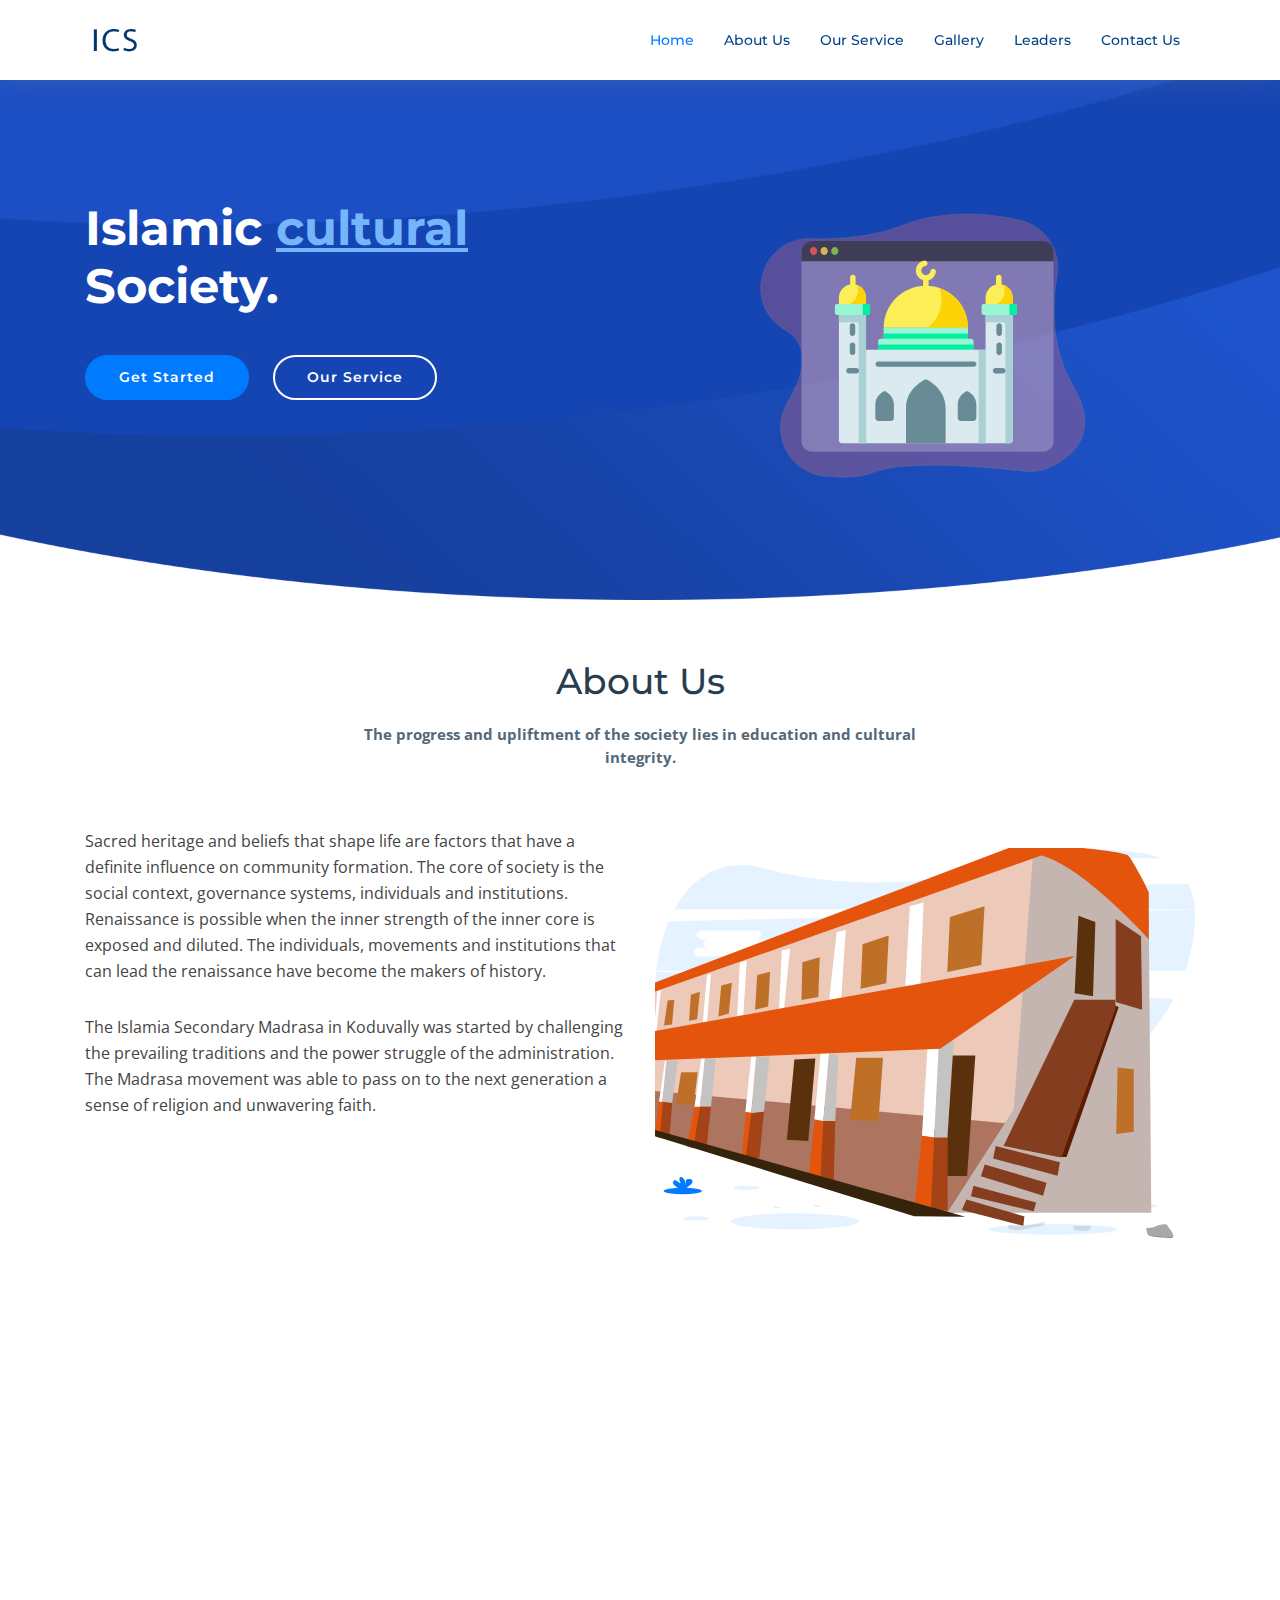
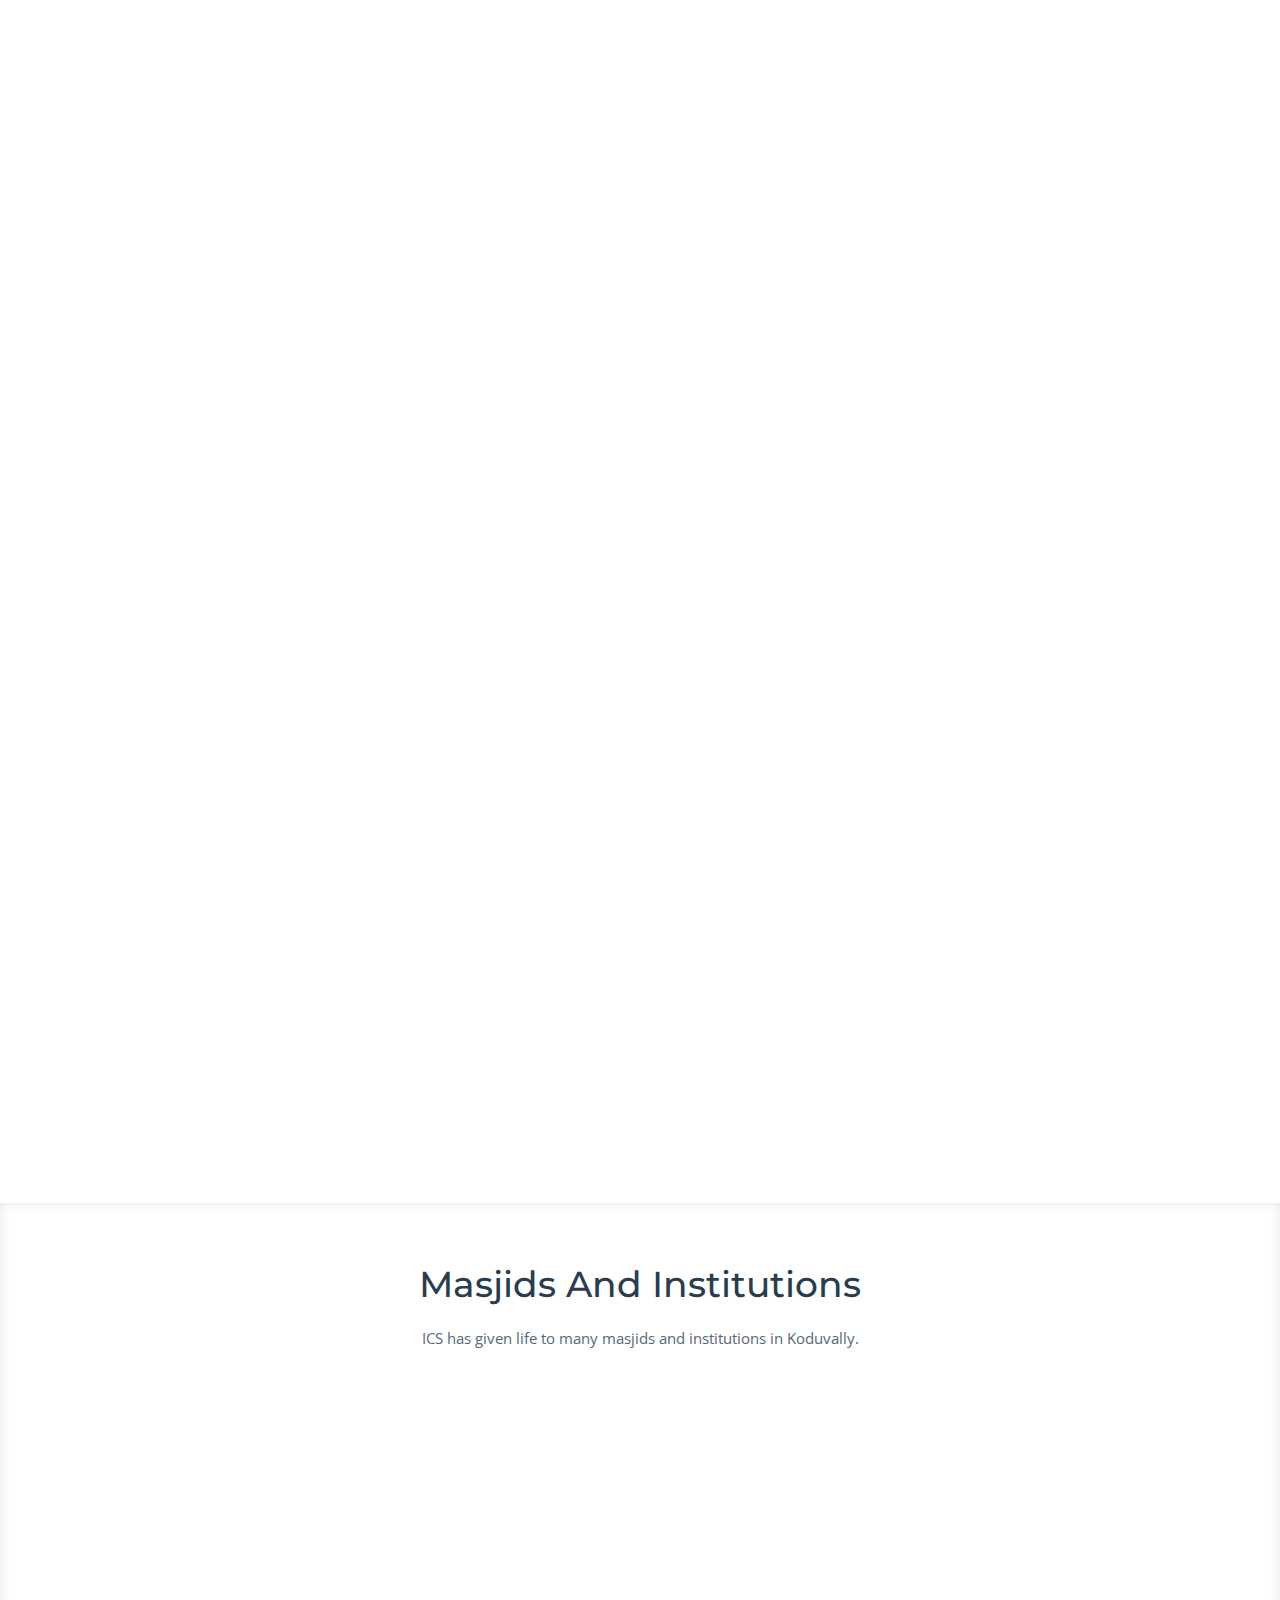
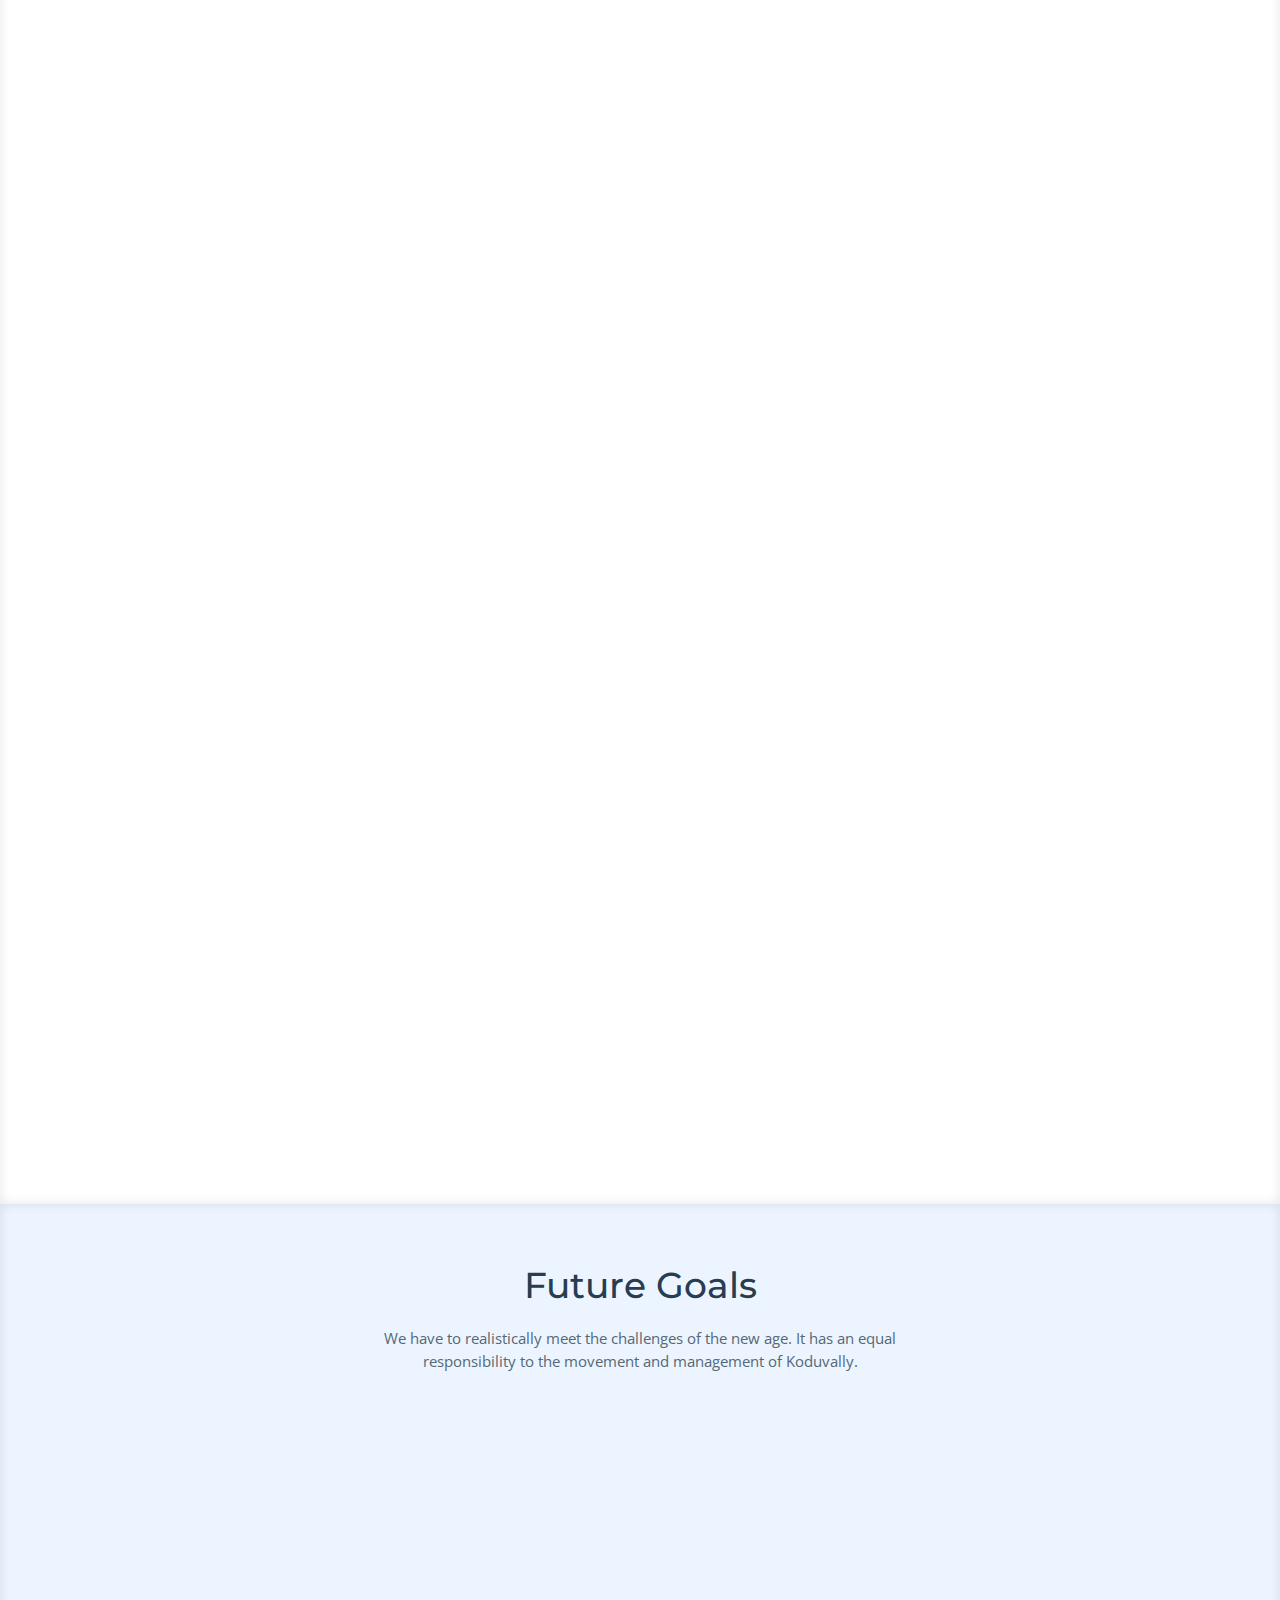
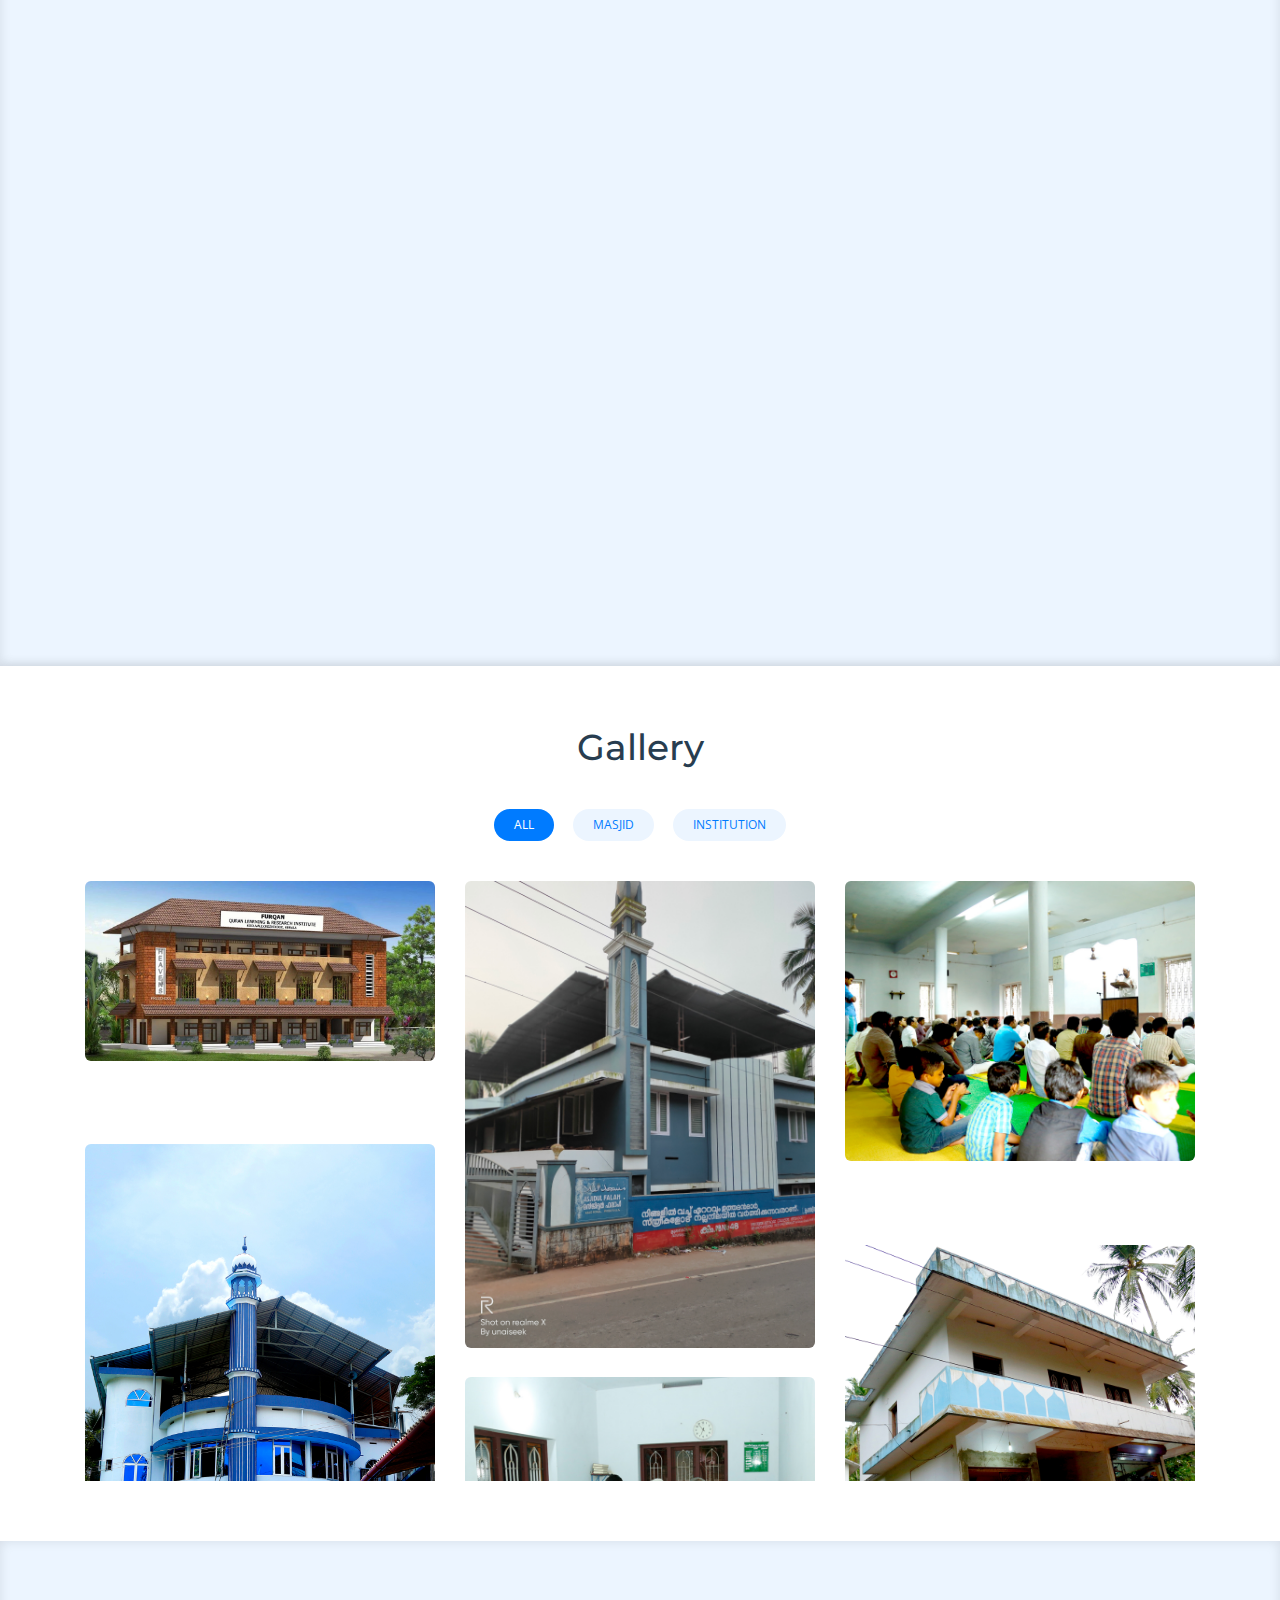
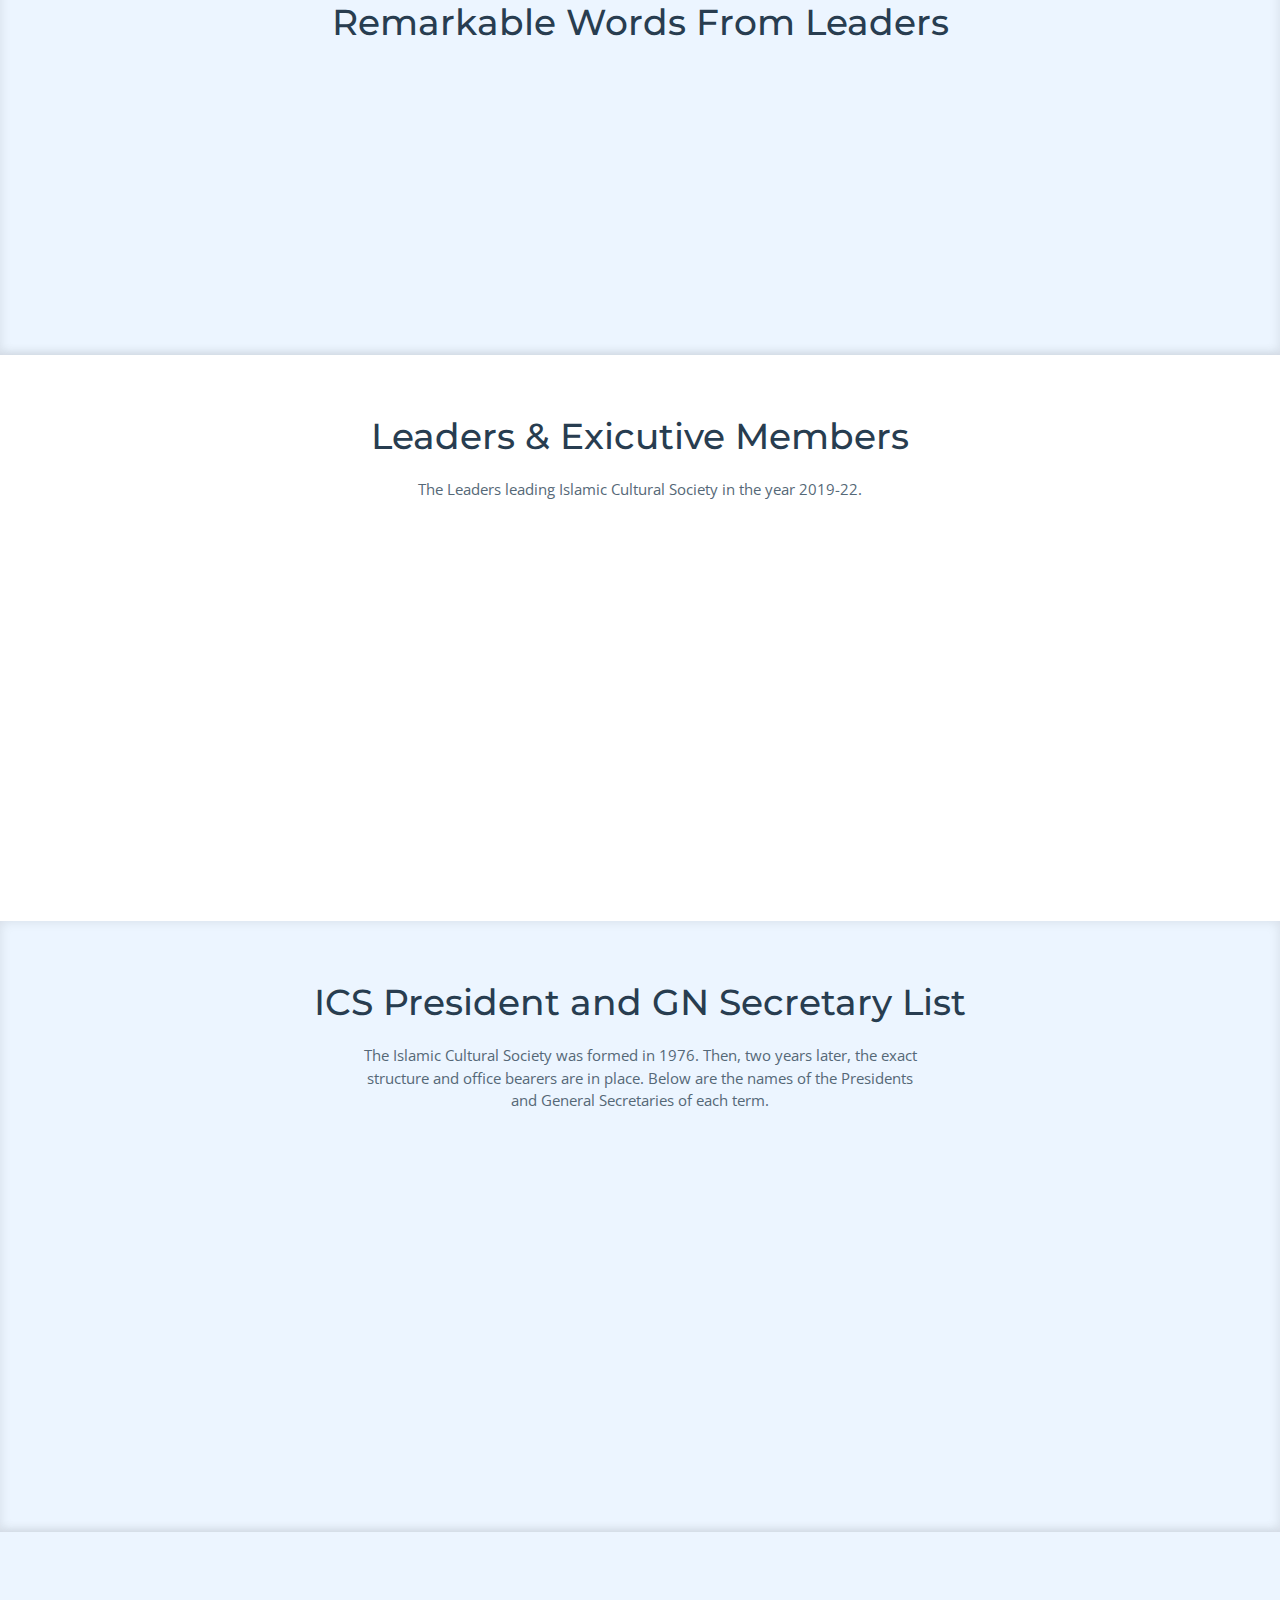
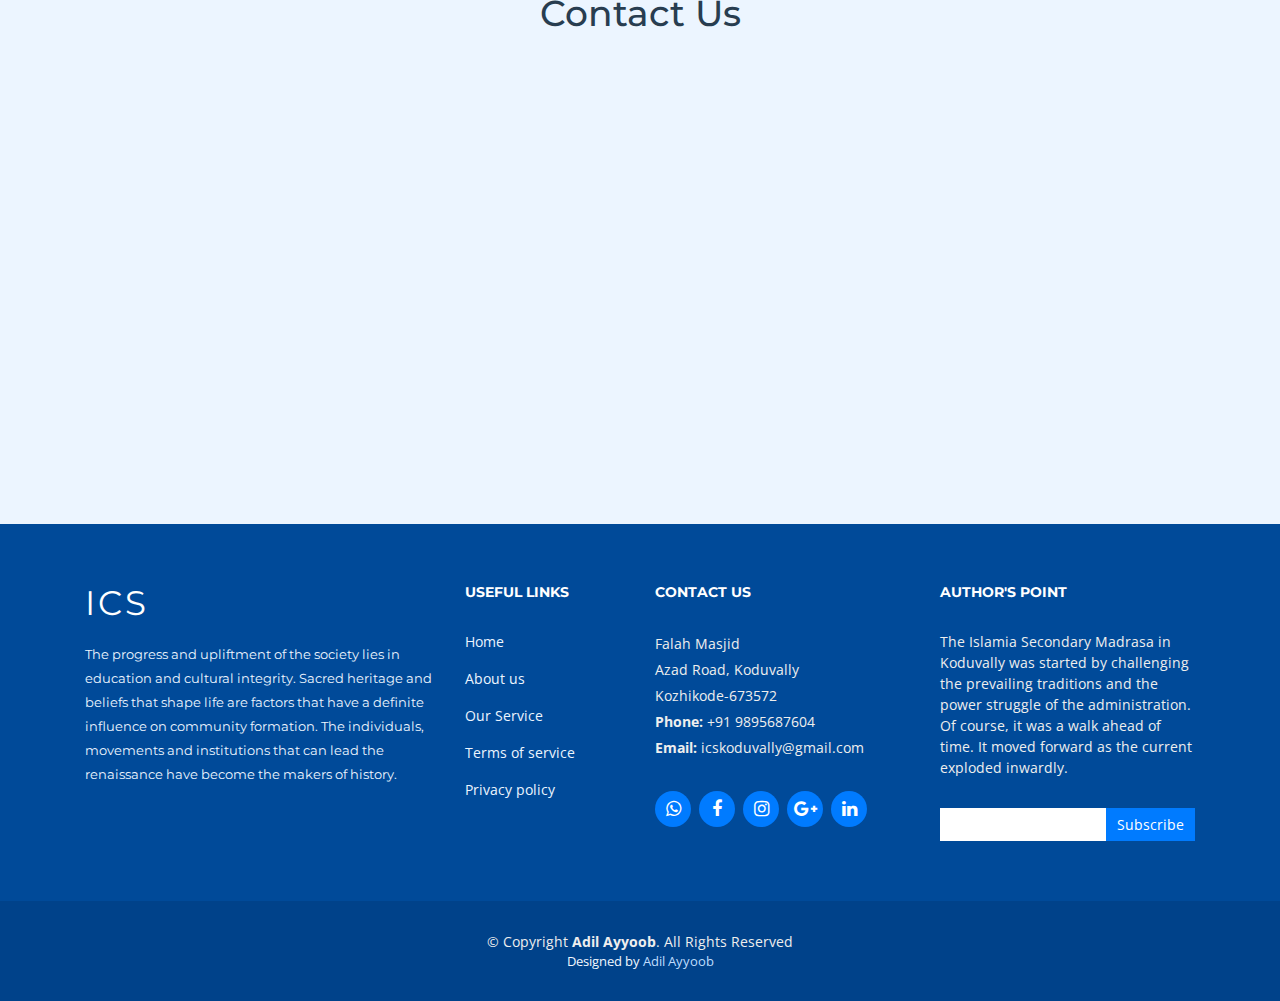
==== index.html @ f0183ce9 "new" ====
<!DOCTYPE html>
<html lang="en">
<head>
  <meta charset="utf-8">
  <title>ICS</title>
  <meta content="width=device-width, initial-scale=1.0" name="viewport">
  <meta content="" name="keywords">
  <meta content="" name="description">

  <!-- Favicons -->
  <link href="img/favicon-2.png" rel="icon">
  <link href="img/apple-touch-icon.png" rel="apple-touch-icon">

  <!-- Google Fonts -->
  <link href="https://fonts.googleapis.com/css?family=Open+Sans:300,300i,400,400i,700,700i|Montserrat:300,400,500,700" rel="stylesheet">

  <!-- Bootstrap CSS File -->
  <link href="lib/bootstrap/css/bootstrap.min.css" rel="stylesheet">

  <!-- Libraries CSS Files -->
  <link href="lib/font-awesome/css/font-awesome.min.css" rel="stylesheet">
  <link href="lib/animate/animate.min.css" rel="stylesheet">
  <link href="lib/ionicons/css/ionicons.min.css" rel="stylesheet">
  <link href="lib/owlcarousel/assets/owl.carousel.min.css" rel="stylesheet">
  <link href="lib/lightbox/css/lightbox.min.css" rel="stylesheet">

  <!-- Main Stylesheet File -->
  <link href="css/style.css" rel="stylesheet">

  <!-- =======================================================
    Theme Name: NewBiz
    Theme URL: https://bootstrapmade.com/newbiz-bootstrap-business-template/
    Author: BootstrapMade.com
    License: https://bootstrapmade.com/license/
  ======================================================= -->
</head>

<body>

  <!--==========================
  Header
  ============================-->
  <header id="header" class="fixed-top">
    <div class="container">

      <div class="logo float-left">
        <!-- Uncomment below if you prefer to use an image logo -->
        <!-- <h1 class="text-light"><a href="#header"><span>NewBiz</span></a></h1> -->
        <a href="#intro" class="scrollto"><img src="img/logo-2.png" alt="" class="img-fluid"></a>
      </div>

      <nav class="main-nav float-right d-none d-lg-block">
        <ul>
          <li class="active"><a href="#intro">Home</a></li>
          <li><a href="#about">About Us</a></li>
          <li><a href="#why-us">Our Service</a></li>
          <li><a href="#portfolio">Gallery</a></li>
          <li><a href="#team">Leaders</a></li>
          <!--
          <li class="drop-down"><a href="">Drop Down</a>
            <ul>
              <li><a href="#">Drop Down 1</a></li>
              <li class="drop-down"><a href="#">Drop Down 2</a>
                <ul>
                  <li><a href="#">Deep Drop Down 1</a></li>
                  <li><a href="#">Deep Drop Down 2</a></li>
                  <li><a href="#">Deep Drop Down 3</a></li>
                  <li><a href="#">Deep Drop Down 4</a></li>
                  <li><a href="#">Deep Drop Down 5</a></li>
                </ul>
              </li>
              <li><a href="#">Drop Down 3</a></li>
              <li><a href="#">Drop Down 4</a></li>
              <li><a href="#">Drop Down 5</a></li>
            </ul>
          </li>
      -->
          <li><a href="#contact">Contact Us</a></li>
        </ul>
      </nav><!-- .main-nav -->
      
    </div>
  </header><!-- #header -->

  <!--==========================
    Intro Section
  ============================-->
  <section id="intro" class="clearfix">
    <div class="container">
   
      <div id="Intro-2" class="intro-img"></div>  
      
      <div class="intro-info">
        <h2>Islamic <span>cultural</span><br>Society.</h2>
        <div>
          <a href="#about" class="btn-get-started scrollto" id="btn-test">Get Started</a>
          <a href="#why-us" class="btn-services scrollto">Our Service</a>
        </div>
      </div>

    </div>
  </section><!-- #intro -->

  <main id="main">

    <!--==========================
      About Us Section
    ============================-->
    <section id="about">
      <div class="container">

        <header class="section-header">
          <h3>About Us</h3>
          <p><strong>The progress and upliftment of the society lies in education and cultural 
          integrity.</strong></p>
        </header>

        <div class="row about-container">

          <div class="col-lg-6 content order-lg-1 order-2">
            <p>
              Sacred heritage and beliefs that shape life are factors 
              that have a definite influence on community formation.  The core of society
              is the social context, governance systems, individuals and institutions. 
              Renaissance is possible when the inner strength of the inner core is exposed
              and diluted.  The individuals, movements and institutions that can lead the
              renaissance have become the makers of history.
            </p>
            <p>
              The Islamia Secondary Madrasa in Koduvally was started by challenging the 
              prevailing traditions and the power struggle of the administration. The
              Madrasa movement was able to pass on to the next generation a sense of religion 
              and unwavering faith.
            </p>
            <!--
            <div class="icon-box wow fadeInUp">
              <div class="icon"><i class="fa fa-shopping-bag"></i></div>
              <h4 class="title"><a href="">Eiusmod Tempor</a></h4>
              <p class="description">Et harum quidem rerum facilis est et expedita distinctio. Nam libero tempore, cum soluta nobis est eligendi</p>
            </div>

            <div class="icon-box wow fadeInUp" data-wow-delay="0.2s">
              <div class="icon"><i class="fa fa-photo"></i></div>
              <h4 class="title"><a href="">Magni Dolores</a></h4>
              <p class="description">Excepteur sint occaecat cupidatat non proident, sunt in culpa qui officia deserunt mollit anim id est laborum</p>
            </div>

            <div class="icon-box wow fadeInUp" data-wow-delay="0.4s">
              <div class="icon"><i class="fa fa-bar-chart"></i></div>
              <h4 class="title"><a href="">Dolor Sitema</a></h4>
              <p class="description">Minim veniam, quis nostrud exercitation ullamco laboris nisi ut aliquip ex ea commodo consequat tarad limino ata</p>
            </div>
            -->
          </div>

          <div class="col-lg-6 background order-lg-2 order-1 wow fadeInUp">
            <img src="img/secondary-madrassa.svg" class="img-fluid" alt="">
          </div>
        </div>

        <div class="row about-extra">
          <div class="col-lg-6 wow fadeInUp">
            <img src="img/history.svg" class="img-fluid" alt="">
          </div>
          <div class="col-lg-6 wow fadeInUp pt-5 pt-lg-0">
            <h4><strong>History</strong></h4>
            <p>
              We were able to start vocational educational institutions by not only confining education to dry letters but also seeing it as a source of spiritual and material success.  Hundreds of young people who graduated from the typewriting and tailoring institutes we founded are now working in various fields of life.
            </p>
            <p>
              In June 1975, the state of emergency struck like a thunderbolt on the Indian people.  The Islamic movement in Koduvally has also had to bear the brunt of this.  "Like the curse of Urvashi, this opportunity came to us later.As a result, the <strong>Islamic Cultural Society (ICS)</strong> was born in 1976.  Subsequently, the ICS retained the management and ownership of all Islamic Institutions in Koduvally.
            </p>
          </div>
        </div>

        <div class="row about-extra">
          <div class="col-lg-6 wow fadeInUp order-1 order-lg-2">
            <img src="img/ideal.svg" class="img-fluid" alt="">
          </div>

          <div class="col-lg-6 wow fadeInUp pt-4 pt-lg-0 order-2 order-lg-1">
            <p>In the 1980s, Juma'a Masjid <strong>'Masjid al-Falah'</strong>, the eternal dream, was born.In the 1990s, there were active discussions and efforts to strengthen the institution and launch new ventures, which led to the birth of the <strong>Ideal English School</strong>, founded in 1992.  Ideal was the first English educational institution in the area.  During this period, which can be described as the golden age of ICS, the Preparatory School for girls who failed the SSLC examination, the Arabic College for the Afflul Ulama Degree Course and the free hostel facility for boys were successfully started.  It is at this stage that the Ideal School has been set up with vehicle facilities.  The construction of the <strong>Madinah Mosque</strong> stands tall in the heart of the Golden City.  These are just some of the goal setting shareware that you can use.</p>
            
          </div>
          
        </div>

      </div>
    </section><!-- #about -->

    <!--==========================
      Our Service
    ============================-->
    
    <section id="why-us" class="wow fadeIn">
      <div class="container">
        <header class="section-header">
          <h3>Our Service</h3>
          <p>Services under ICS such as marriage registration and mahal registration.</p>
        </header>

        <div class="row row-eq-height justify-content-center">

          <div class="col-lg-4 mb-4">
            <div class="card wow bounceInUp">
                <i class="fa fa-handshake-o"></i>
              <div class="card-body">
                <h5 class="card-title">Marriage Registration</h5>
                <p class="card-text">To register marriages under ICS.</p>
                <a href="https://rb.gy/0ylwl2" target="blank" class="readmore">Click To Register </a>
              </div>
            </div>
          </div>

          <div class="col-lg-4 mb-4">
            <div class="card wow bounceInUp">
                <i class="fa fa-id-card"></i>
              <div class="card-body">
                <h5 class="card-title">Mahal Registration</h5>
                <p class="card-text">To register with Mahal under ICS.</p>
                <a href="#" target="blank" class="readmore">Click To Register </a>
              </div>
            </div>
          </div>

           <div class="col-lg-4 mb-4">
            <div class="card wow bounceInUp">
                <i class="fa fa-link"></i>
              <div class="card-body">
                <h5 class="card-title">Admission Links</h5>
                <p class="card-text">Admission links to Ideal English School and heavens Pre school.</p>
                 <a href="#" class="readmore" data-toggle='modal' data-target='#myModal'>Click To Register </a>
              </div>
            </div>
          </div>

          <!-- Vertically centered modal -->
        <div class="modal" tabindex="-1" id="myModal">
         <div class="modal-dialog">
           <div class="modal-content">
             <div class="modal-header">
              <h5 class="modal-title">Admission Links</h5>
             </div>
           <div class="modal-body">
             <a href="#" target="blank">Ideal English School Admission  ->Click</a><br>
             <a href="#" target="blank">Heavens preschool Admission  ->Click</a><br>
           </div>
           <div class="modal-footer">
             <button type="button" class="btn btn-primary" data-dismiss="modal" id="modal-close">Close</button>
           </div>
           </div>
         </div>
        </div>


        </div>
        <!--
        <div class="row counters">

          <div class="col-lg-3 col-6 text-center">
            <span data-toggle="counter-up">274</span>
            <p>Clients</p>
          </div>

          <div class="col-lg-3 col-6 text-center">
            <span data-toggle="counter-up">421</span>
            <p>Projects</p>
          </div>

          <div class="col-lg-3 col-6 text-center">
            <span data-toggle="counter-up">1,364</span>
            <p>Hours Of Support</p>
          </div>

          <div class="col-lg-3 col-6 text-center">
            <span data-toggle="counter-up">18</span>
            <p>Hard Workers</p>
          </div>
  
        </div>
        -->
      </div>
    </section>


    <!--==========================
      Masjids and Institutions Section
    ============================-->
    <section id="services">
      <div class="container">

        <header class="section-header">
          <h3>Masjids And Institutions</h3>
          <p>ICS has given life to many masjids and institutions in Koduvally.</p>
        </header>

        <div class="row">

          <div class="col-md-6 col-lg-5 offset-lg-1 wow bounceInUp" data-wow-duration="1.4s">
            <div class="box">
              <div class="icon"><i class="ion-ios-moon-outline" style="color: #ff689b;"></i></div>
              <h4 class="title">Masjidul Falah</h4>
              <p class="description">In the 1980s, Juma'a Masjid 'Masjid al-Falah', the eternal dream, was born.It is located at Azad road Koduvally. It is a symbol of Islamic cultural society and the centre of Islamic education, social welfare and wellbeing.</p>
            </div>
          </div>
          <div class="col-md-6 col-lg-5 wow bounceInUp" data-wow-duration="1.4s">
            <div class="box">
              <div class="icon"><i class="ion-ios-moon-outline" style="color: #e9bf06;"></i></div>
              <h4 class="title">Masjidul Thaqwa</h4>
              <p class="description">'Masjidul Thaqwa', which means devotion, is located at Vayapuram, Parambatkavu. Situated at the centre of Parambatkavu, It is easy for shopkeepers and believers to worship. It represents the remains of ICS in Parambatkavu.</p>
            </div>
          </div>

          <div class="col-md-6 col-lg-5 offset-lg-1 wow bounceInUp" data-wow-delay="0.1s" data-wow-duration="1.4s">
            <div class="box">
              <div class="icon"><i class="ion-ios-moon-outline" style="color: #3fcdc7;"></i></div>
              <h4 class="title">Masjidul Furqan</h4>
              <p class="description">'Masjidul Furqan'  is located at Thavalakuyi, Koduvally. It stands as the centre of Islamic social wellbeing among the believers of Thavalakuyi.It is also another gem of ICS.</p>
            </div>
          </div>
          <div class="col-md-6 col-lg-5 wow bounceInUp" data-wow-delay="0.1s" data-wow-duration="1.4s">
            <div class="box">
              <div class="icon"><i class="ion-ios-moon-outline" style="color:#41cf2e;"></i></div>
              <h4 class="title">Madeena Masjid</h4>
              <p class="description">Madeena Masjid, situated at the heart of Koduvally stands as a milestone for ICS. Located at the central market place of Koduvally, merchants and travellers are frequent visitors. It stands as a symbol of Islamic culture among the believers in Koduvally.</p>
            </div>
          </div>

          <div class="col-md-6 col-lg-5 offset-lg-1 wow bounceInUp" data-wow-delay="0.1s" data-wow-duration="1.4s">
            <div class="box">
              <div class="icon"><i class="ion-ios-compose-outline" style="color: #3fcdc7;"></i></div>
              <h4 class="title">Ideal English School</h4>
              <p class="description">Ideal English School Koduvally is managed by the ICS. It is located in Koduvally block of Kozhikode district of Kerala. The school consists of Grades from 1 to 6. The school is Co-educational and it have an attached pre-primary section.</p>
            </div>
          </div>
          <div class="col-md-6 col-lg-5 wow bounceInUp" data-wow-delay="0.1s" data-wow-duration="1.4s">
            <div class="box">
              <div class="icon"><i class="ion-ios-compose-outline" style="color:#41cf2e;"></i></div>
              <h4 class="title">Furqan</h4>
              <p class="description">Furqan consists of Quran learning, research and also heavens pre-primary education for children. It is currently under construction. When it is finished, it will provide a platform for social meetup and welfare among the believers in  Koduvally.</p>
            </div>
          </div>
            <div class="col-md-6 col-lg-5 offset-lg-1 wow bounceInUp" data-wow-delay="0.1s" data-wow-duration="1.4s">
            <div class="box">
              <div class="icon"><i class="ion-ios-compose-outline" style="color:#fc00c5;"></i></div>
              <h4 class="title">Islamic Secondary Madrasa</h4>
              <p class="description">Islamic Secondary Madrasa is an initiated by ICS with the objective of nurturing a generation committed to Islamic culture and values ​​and capable of representing Islam in society. 
              <a href="" class="readmore" data-toggle='modal' data-target='#ISMModal'>Read More</a></p>

            </div>
          </div>
            <div class="col-md-6 col-lg-5 wow bounceInUp" data-wow-delay="0.1s" data-wow-duration="1.4s">
            <div class="box">
              <div class="icon"><i class="ion-ios-compose-outline" style="color:#fcfc00;"></i></div>
              <h4 class="title">Heavens Pre School</h4>
              <p class="description">Heaven’s Quranic Preschool is an initiative of ICS intended to train childrens all round the world, for development of their intellectual ability. Along with the premium level of education provided for LKG,UKG syllabus and children are trained on quranic skills also. <a href="" class="readmore" data-toggle='modal' data-target='#HModal'>Read More</a></p>
            </div>
          </div>

             <div class="col-md-12 col-lg-10 offset-lg-1 wow bounceInUp" data-wow-delay="0.2s" data-wow-duration="1.4s">
            <div class="box">
              <div class="icon"><i class="ion-ios-world-outline" style="color: #d6ff22;"></i></div>
              <h4 class="title">Resources Under ICS</h4>
              <p class="description">ICS has many buildings and land for meeting the expenditure of different services it provides. ICS Complex, Town Building, ICS Quarters and ICS Building located across Koduvally, are the major source of income. These buildings contain shops, warehouse,apartments etc, which are rented to people on monthly basis. ICS also holds a large estate known as "ICS Estate" located at Chundapuram, Koduvally.</p>
            </div>
          </div>

          <!-- Vertically centered modal -->
     <div class="modal" tabindex="-1" id="ISMModal">
         <div class="modal-dialog modal-dialog-scrollable">
           <div class="modal-content">
             <div class="modal-header">
              <h5 class="modal-title M-title"><b>Islamic Secondary Madrasa</b></h5>
             </div>
           <div class="modal-body">
            <p class="M-describe">Islamic Secondary Madrasa is an initiated by ICS with the objective of nurturing a generation committed to Islamic culture and values ​​and capable of representing Islam in society. Madrassas should have a significant impact on the cultural, social and religious development of the Muslim community in an area through systematic religious study and careful planning.
            </p>
            <p class="M-t"><b>TEACHERS</b><br> 
                             Rukya<br> 
                             Aboobacker<br> 
                             Thanseel<br> 
                             Zubair PT<br> 
                             Sada VT<br> 
                             Shaharbanu<br> 
                             Ashraf<br> 
                             Dil Jawad<br> 
                             Rushda</p>
    
           </div>
           <div class="modal-footer">
             <button type="button" class="btn btn-primary" data-dismiss="modal" id="modal-close">Close</button>
           </div>
           </div>
         </div>
        </div>

        <!-- Vertically centered modal -->
        <div class="modal" tabindex="-1" id="HModal">
         <div class="modal-dialog modal-dialog-scrollable">
           <div class="modal-content">
             <div class="modal-header">
              <h5 class="modal-title M-title"><b>Heavens Pre School</b></h5>
             </div>
           <div class="modal-body">
            <img src="img/portfolio/heavens.png" class="img-fluid">
            <p class="M-describe">Heaven’s Quranic Preschool is an initiative of ICS intended to train childrens all round the world, for development of their intellectual ability. Along with the premium level of education provided for LKG,UKG syllabus and children are trained on quranic skills also. Within 3 years students acquire the ability to recite Holy Quran fluently and memorize 30 Juz of Holy Quran. The syllabus includes 3 languages-English, Malayalam, and Arabic and age appropriate content in EVS and Mathematics. Facilities include child friendly classrooms, which accommodate a maximum of 24 students with 2 mentors and one aunt to take care of them. Working hours are 9 am to 2 pm from Monday till Friday. Admission is given for children aged 3 and above.
            </p>
            <p class="M-t">Heavens Principal : Shaharbanu C<br>
               Mentor : Shahina Sada</p>
             <a href="#" target="blank">Heavens preschool Admission  ->Click</a>
           </div>
           <div class="modal-footer">
             <button type="button" class="btn btn-primary" data-dismiss="modal" id="modal-close">Close</button>
           </div>
           </div>
         </div>
        </div>
        
        
        

        </div>

      </div>
    </section>

    <!--==========================
      Future Goal Section
    ============================-->
    <section id="services" class="section-bg">
      <div class="container">

        <header class="section-header">
          <h3>Future Goals</h3>
          <p>We have to realistically meet the challenges of the new age.  It has an equal responsibility to the movement and management of Koduvally.</p>
        </header>

        <div class="row">

          <div class="col-md-6 col-lg-5 offset-lg-1 wow bounceInUp" data-wow-duration="1.4s">
            <div class="box">
              <div class="icon"><i class="ion-ios-compose-outline" style="color: #ff689b;"></i></div>
              <h4 class="title">Sunday Madrassa</h4>
              <p class="description">First, even the very existence of madrassa education depends on English education.  The Madrasa and the English Medium School are complementary.If the madrassa movement is to be strengthened, Sunday madrassa system must be set up.</p>
            </div>
          </div>
          <div class="col-md-6 col-lg-5 wow bounceInUp" data-wow-duration="1.4s">
            <div class="box">
              <div class="icon"><i class="ion-ios-people-outline" style="color: #e9bf06;"></i></div>
              <h4 class="title">Mahal System</h4>
              <p class="description">Mahal is a system that connects two individuals and the community.  Its scientific restructuring is inevitable. Bring the four Masjids under the ICS into a strong mahal system, arrange for the collection of Zakat, its distribution, interest free financial assistance, micro finance, premarital counseling, charity center, palliative care, free dialysis center and free health clinic.</p>
            </div>
          </div>

          <div class="col-md-6 col-lg-5 offset-lg-1 wow bounceInUp" data-wow-delay="0.1s" data-wow-duration="1.4s">
            <div class="box">
              <div class="icon"><i class="ion-laptop" style="color: #3fcdc7;"></i></div>
              <h4 class="title">IT Learning Center</h4>
              <p class="description">Third, we are at the zenith of information technology, which has made great strides in the field of vocational education in Koduvally. An IT learning center should be set up to attract the new generation.</p>
            </div>
          </div>
          <div class="col-md-6 col-lg-5 wow bounceInUp" data-wow-delay="0.1s" data-wow-duration="1.4s">
            <div class="box">
              <div class="icon"><i class="ion-ios-briefcase-outline" style="color:#41cf2e;"></i></div>
              <h4 class="title">Commerce Courses</h4>
              <p class="description">Four, Commerce courses like BCom, M.Com, BBA, MBA are the dream subject of young men and women today. Thought, discussion and preparation should be started to start such courses.</p>
            </div>
          </div>

          <div class="col-md-12 col-lg-10 offset-lg-1 wow bounceInUp" data-wow-delay="0.2s" data-wow-duration="1.4s">
            <div class="box">
              <div class="icon"><i class="ion-ios-world-outline" style="color: #d6ff22;"></i></div>
              <h4 class="title">Idealization of Generations</h4>
              <p class="description">Five, Our goal should be the idealization of generations. For that, we need to cultivate people who have acquired in spiritual and material knowledge. For this we have to find talented people who have passed Class X and +2 and provide them with high discipline and modern accommodation.</p>
            </div>
          </div>
          <!--
          <div class="col-md-6 col-lg-5 wow bounceInUp" data-wow-delay="0.2s" data-wow-duration="1.4s">
            <div class="box">
              <div class="icon"><i class="ion-ios-clock-outline" style="color: #4680ff;"></i></div>
              <h4 class="title"><a href="">Eiusmod Tempor</a></h4>
              <p class="description">Five, </p>
            </div>
          </div>
          -->
        </div>

      </div>
    </section><!-- #services -->

    
    
    <!--==========================
      Portfolio Section
    ============================-->
    <section id="portfolio" class="clearfix">
      <div class="container">

        <header class="section-header">
          <h3 class="section-title">Gallery</h3>
        </header>

        <div class="row">
          <div class="col-lg-12">
            <ul id="portfolio-flters">
              <li data-filter="*" class="filter-active">All</li>
              <li data-filter=".filter-masjid">Masjid</li>
              <li data-filter=".filter-institution">Institution</li>
              
            </ul>
          </div>
        </div>

        <div class="row portfolio-container portfolio-fixed">
         
          <div class="col-lg-4 col-md-6 portfolio-item filter-institution">
            <div class="portfolio-wrap">
              <img src="img/portfolio/Furqan.jpg" class="img-fluid" alt="">
              <div class="portfolio-info">
                <h4><a href="#services">FURQAN</a></h4>
                <p>Quran Learning & Research Institute<br>Located at Azad road,Koduvally</p>
                <div>
                  <a href="img/portfolio/Furqan.jpg" data-lightbox="portfolio" data-title="institution 1" class="link-preview" title="Preview"><i class="ion ion-eye"></i></a>
                  <a href="#services" class="link-details" title="More Details"><i class="ion ion-android-open"></i></a>
                </div>
              </div>
            </div>
          </div>
       
          <div class="col-lg-4 col-md-6 portfolio-item filter-masjid" data-wow-delay="0.2s">
            <div class="portfolio-wrap">
              <img src="img/portfolio/Masjidul_Falah.jpg" class="img-fluid" alt="">
              <div class="portfolio-info">
                <h4><a href="#services">MASJIDUL FALAH</a></h4>
                <p>Located at Azad road,Koduvally</p>
                <div>
                  <a href="img/portfolio/Masjidul_Falah.jpg" class="link-preview" data-lightbox="portfolio" data-title="masjid 1" title="Preview"><i class="ion ion-eye"></i></a>
                  <a href="#services" class="link-details" title="More Details"><i class="ion ion-android-open"></i></a>
                </div>
              </div>
            </div>
          </div>

          <div class="col-lg-4 col-md-6 portfolio-item filter-masjid" data-wow-delay="0.2s">
            <div class="portfolio-wrap">
              <img src="img/portfolio/Masjidul_Falah_Interior.jpg" class="img-fluid" alt="">
              <div class="portfolio-info">
                <h4><a href="#services">MASJIDUL FALAH</a></h4>
                <p>Located at Azad road,Koduvally</p>
                <div>
                  <a href="img/portfolio/Masjidul_Falah_Interior.jpg" class="link-preview" data-lightbox="portfolio" data-title="masjid 1" title="Preview"><i class="ion ion-eye"></i></a>
                  <a href="#services" class="link-details" title="More Details"><i class="ion ion-android-open"></i></a>
                </div>
              </div>
            </div>
          </div>

          <div class="col-lg-4 col-md-6 portfolio-item filter-institution">
            <div class="portfolio-wrap">
              <img src="img/portfolio/Ideal_English_School.jpg" class="img-fluid" alt="">
              <div class="portfolio-info">
                <h4><a href="#services">IDEAL ENGLISH SCHOOL</a></h4>
                <p>Ideal English School & Islamiya Secondary Madrasa<br>Located at Azad road,Koduvally</p>
                <div>
                  <a href="img/portfolio/Ideal_English_School.jpg" class="link-preview" data-lightbox="portfolio" data-title="masjid 2" title="Preview"><i class="ion ion-eye"></i></a>
                  <a href="#services" class="link-details" title="More Details"><i class="ion ion-android-open"></i></a>
                </div>
              </div>
            </div>
          </div>

          <div class="col-lg-4 col-md-6 portfolio-item filter-masjid" data-wow-delay="0.1s">
            <div class="portfolio-wrap">
              <img src="img/portfolio/Madeena_Masjid.jpg" class="img-fluid" alt="">
              <div class="portfolio-info">
                <h4><a href="#services">MADEENA MASJID</a></h4>
                <p>Located at Vayanad road,Koduvally</p>
                <div>
                  <a href="img/portfolio/Madeena_Masjid.jpg" class="link-preview" data-lightbox="portfolio" data-title="masjid 4" title="Preview"><i class="ion ion-eye"></i></a>
                  <a href="#services" class="link-details" title="More Details"><i class="ion ion-android-open"></i></a>
                </div>
              </div>
            </div>
          </div>

          <div class="col-lg-4 col-md-6 portfolio-item filter-masjid" data-wow-delay="0.1s">
            <div class="portfolio-wrap">
              <img src="img/portfolio/Madeena_Masjid_Interior.jpg" class="img-fluid" alt="">
              <div class="portfolio-info">
                <h4><a href="#services">MADEENA MASJID</a></h4>
                <p>Located at Vayanad road,Koduvally</p>
                <div>
                  <a href="img/portfolio/Madeena_Masjid_Interior.jpg" class="link-preview" data-lightbox="portfolio" data-title="masjid 4" title="Preview"><i class="ion ion-eye"></i></a>
                  <a href="#services" class="link-details" title="More Details"><i class="ion ion-android-open"></i></a>
                </div>
              </div>
            </div>
          </div>
      
          <div class="col-lg-4 col-md-6 portfolio-item filter-masjid" data-wow-delay="0.2s">
            <div class="portfolio-wrap">
              <img src="img/portfolio/Masjidul_Furqan.jpg" class="img-fluid" alt="">
              <div class="portfolio-info">
                <h4><a href="#services">MASJIDUL FURQAN</a></h4>
                <p>Located at Thavalakuzhy,Koduvally</p>
                <div>
                  <a href="img/portfolio/Masjidul_Furqan.jpg" class="link-preview" data-lightbox="portfolio" data-title="masjid 2" title="Preview"><i class="ion ion-eye"></i></a>
                  <a href="#services" class="link-details" title="More Details"><i class="ion ion-android-open"></i></a>
                </div>
              </div>
            </div>
          </div>

          <div class="col-lg-4 col-md-6 portfolio-item filter-masjid" data-wow-delay="0.2s">
            <div class="portfolio-wrap">
              <img src="img/portfolio/Masjidul_Furqan_Interior.jpg" class="img-fluid" alt="">
              <div class="portfolio-info">
                <h4><a href="#services">MASJIDUL FURQAN</a></h4>
                <p>Located at Thavalakuzhy,Koduvally</p>
                <div>
                  <a href="img/portfolio/Masjidul_Furqan_Interior.jpg" class="link-preview" data-lightbox="portfolio" data-title="masjid 2" title="Preview"><i class="ion ion-eye"></i></a>
                  <a href="#services" class="link-details" title="More Details"><i class="ion ion-android-open"></i></a>
                </div>
              </div>
            </div>
          </div>


          <div class="col-lg-4 col-md-6 portfolio-item filter-masjid">
            <div class="portfolio-wrap">
              <img src="img/portfolio/Masjidul_Thaqwa_Interior.jpg" class="img-fluid" alt="">
              <div class="portfolio-info">
                <h4><a href="#services">MASJIDUL THAQWA</a></h4>
                <p>Located at Vayapuram,Koduvally</p>
                <div>
                  <a href="img/portfolio/Masjidul_Thaqwa_Interior.jpg" class="link-preview" data-lightbox="portfolio" data-title="masjid 3" title="Preview"><i class="ion ion-eye"></i></a>
                  <a href="#services" class="link-details" title="More Details"><i class="ion ion-android-open"></i></a>
                </div>
              </div>
            </div>
          </div>

          <div class="col-lg-4 col-md-6 portfolio-item filter-masjid">
            <div class="portfolio-wrap">
              <img src="img/portfolio/Masjidul_Thaqwa.jpg" class="img-fluid" alt="">
              <div class="portfolio-info">
                <h4><a href="#services">MASJIDUL THAQWA</a></h4>
                <p>Located at Vayapuram,Koduvally</p>
                <div>
                  <a href="img/portfolio/Masjidul_Thaqwa.jpg" class="link-preview" data-lightbox="portfolio" data-title="masjid 3" title="Preview"><i class="ion ion-eye"></i></a>
                  <a href="#services" class="link-details" title="More Details"><i class="ion ion-android-open"></i></a>
                </div>
              </div>
            </div>
          </div>

        </div>

      </div>
    </section><!-- #portfolio -->

    <!--==========================
      Clients Section
    ============================-->
    <section id="testimonials" class="section-bg">
      <div class="container">

        <header class="section-header">
          <h3>Remarkable Words From Leaders </h3>
        </header>

        <div class="row justify-content-center">
          <div class="col-lg-8">

            <div class="owl-carousel testimonials-carousel wow fadeInUp">

              <div class="testimonial-item">
                <img src="img/leaders/RC_Moideen.jpg" class="testimonial-img" alt="">
                <h3>R.C Moideen</h3>
                <h4>EX-President ICS</h4>
                <p>
                 "Muslims at that time were not very aware of their mission.  They led a sedentary life.  There was a kind of feudal system in the country.  Truth, virtue, history, etc. had no place at all.  The only masjids was the Katil Masjid and the market Masjid."
                </p>
              </div>
    
              <div class="testimonial-item">
                <img src="img/leaders/VP_Basheer.jpg" class="testimonial-img" alt="">
                <h3>V.P Basheer</h3>
                <h4>EX-President ICS</h4>
                <p>
                  "RC Moideen Sahib met VP Ismail Haji of Parambatkavu and their relationship led to the formation of a group of progressive thinkers in Parambatkavu.  The activities were centered on the office built on the land provided by VP Hussain Sahib, the father of VP Ismail Haji."
                </p>
              </div>
    
              <div class="testimonial-item">
                <img src="img/leaders/MP_Abdurahman.jpg" class="testimonial-img" alt="">
                <h3>M.P Abdurahman</h3>
                <h4>EX-General Secretary ICS</h4>
                <p>
                 "The Islamia Secondary Madrasa in Koduvally was started by challenging the prevailing traditions and the power struggle of the administration.  Of course, it was a walk ahead of time. It moved forward as the current exploded inwardly."
                </p>
              </div>
    
              
              <!--
              <div class="testimonial-item">
                <img src="img/testimonial-4.jpg" class="testimonial-img" alt="">
                <h3>R.C Moideen</h3>
                <h4>Freelancer</h4>
                <p>
                  Fugiat enim eram quae cillum dolore dolor amet nulla culpa multos export minim fugiat minim velit minim dolor enim duis veniam ipsum anim magna sunt elit fore quem dolore labore illum veniam.
                </p>
              </div>
    
              <div class="testimonial-item">
                <img src="img/testimonial-5.jpg" class="testimonial-img" alt="">
                <h3>John Larson</h3>
                <h4>Entrepreneur</h4>
                <p>
                  Quis quorum aliqua sint quem legam fore sunt eram irure aliqua veniam tempor noster veniam enim culpa labore duis sunt culpa nulla illum cillum fugiat legam esse veniam culpa fore nisi cillum quid.
                </p>
              </div>
              -->
            </div>

          </div>
        </div>


      </div>
    </section><!-- #testimonials -->

    <!--==========================
      Team Section
    ============================-->
    <section id="team">
      <div class="container">
        <div class="section-header">
          <h3>Leaders & Exicutive Members</h3>
          <p>The Leaders leading Islamic Cultural Society in the year 2019-22. </p>
        </div>
         
        <div class="row team-fixed">
        

          <div class="col-lg-3 col-md-6 wow fadeInUp">
            <div class="member">
              <img src="img/leaders/VC_Abdul_Nasar.jpg" class="img-fluid" alt="">
              <div class="member-info">
                <div class="member-info-content">
                  <h4>VC Abdul Nasar</h4>
                  <span>President</span>
                  <div class="social">
                    <a href="" target="blank"><i class="fa fa-facebook"></i></a>
                  </div>
                </div>
              </div>
            </div>
          </div>

          <div class="col-lg-3 col-md-6 wow fadeInUp" data-wow-delay="0.1s">
            <div class="member">
              <img src="img/leaders/A_Jafar.jpg" class="img-fluid" alt="">
              <div class="member-info">
                <div class="member-info-content">
                  <h4>A Jafar</h4>
                  <span>General Secretary</span>
                  <div class="social">
                    <a href="https://www.facebook.com/profile.php?id=100006125347275"><i class="fa fa-facebook" target="blank"></i></a>
                  </div>
                </div>
              </div>
            </div>
          </div>

          <div class="col-lg-3 col-md-6 wow fadeInUp" data-wow-delay="0.2s">
            <div class="member">
              <img src="img/leaders/UK_Abdul_Kadar.jpg" class="img-fluid" alt="">
              <div class="member-info">
                <div class="member-info-content">
                  <h4>UK Abdul Kadar</h4>
                  <span>Vice President</span>
                  <div class="social">
                    <a href="https://www.facebook.com/ukkadermaster.kdly" target="blank"><i class="fa fa-facebook"></i></a>
                  </div>
                </div>
              </div>
            </div>
          </div>

          <div class="col-lg-3 col-md-6 wow fadeInUp" data-wow-delay="0.3s">
            <div class="member">
              <img src="img/leaders/Muhammed_Unaise_EK.jpg" class="img-fluid" alt="">
              <div class="member-info">
                <div class="member-info-content">
                  <h4>Muhammed Unaise EK</h4>
                  <span>Secretary</span>
                  <div class="social">
                    <a href="https://www.facebook.com/unaiseek" target="blank"><i class="fa fa-facebook"></i></a>
                  </div>
                </div>
              </div>
            </div>
          </div>
             
            <div class="col-lg-3 col-md-6 wow fadeInUp">
            <div class="member">
              <img src="img/leaders/Shameer_Babu.jpg" class="img-fluid" alt="">
              <div class="member-info">
                <div class="member-info-content">
                  <h4>Shameer Babu</h4>
                  <span>Secretary</span>
                  <div class="social">
                    <a href="https://www.facebook.com/shameerbabu.koduvally" target="blank"><i class="fa fa-facebook"></i></a>
                  </div>
                </div>
              </div>
            </div>
          </div>
          
          <div class="col-lg-3 col-md-6 wow fadeInUp" data-wow-delay="0.1s">
            <div class="member">
              <img src="img/leaders/PT_Usman.jpg" class="img-fluid" alt="">
              <div class="member-info">
                <div class="member-info-content">
                  <h4>PT Usman</h4>
                  <span>Treasurer</span>
                  <div class="social">
                    <a href="https://www.facebook.com/ptusman.ahmad" target="blank"><i class="fa fa-facebook"></i></a>
                  </div>
                </div>
              </div>
            </div>
          </div>
          
          <div class="col-lg-3 col-md-6 wow fadeInUp" data-wow-delay="0.2s">
            <div class="member">
              <img src="img/leaders/VP_Basheer.jpg" class="img-fluid" alt="">
              <div class="member-info">
                <div class="member-info-content">
                  <h4>V.P Basheer</h4>
                  <span>Exicutive Member</span>
                  <div class="social">
                    <a href="https://www.facebook.com/basheer.vp.3511" target="blank"><i class="fa fa-facebook"></i></a>
                  </div>
                </div>
              </div>
            </div>
          </div>

          <div class="col-lg-3 col-md-6 wow fadeInUp" data-wow-delay="0.3s">
            <div class="member">
              <img src="img/leaders/Anees_EK.jpg" class="img-fluid" alt="">
              <div class="member-info">
                <div class="member-info-content">
                  <h4>Anees EK</h4>
                  <span>Exicutive Member</span>
                  <div class="social">
                    <a href="" target="blank"><i class="fa fa-facebook"></i></a>
                  </div>
                </div>
              </div>
            </div>
          </div>

             <div class="col-lg-3 col-md-6">
            <div class="member">
              <img src="img/leaders/Basith_EK.jpg" class="img-fluid" alt="">
              <div class="member-info">
                <div class="member-info-content">
                  <h4>Basith EK</h4>
                  <span>Exicutive Member</span>
                  <div class="social">
                    <a href="https://www.facebook.com/basi.ek.56" target="blank"><i class="fa fa-facebook"></i></a>
                  </div>
                </div>
              </div>
            </div>
          </div>

          <div class="col-lg-3 col-md-6">
            <div class="member">
              <img src="img/leaders/Anwar_UK.jpg" class="img-fluid" alt="">
              <div class="member-info">
                <div class="member-info-content">
                  <h4>Anwar UK</h4>
                  <span>Exicutive Member</span>
                  <div class="social">
                    <a href="" target="blank"><i class="fa fa-facebook"></i></a>
                  </div>
                </div>
              </div>
            </div>
          </div>

          <div class="col-lg-3 col-md-6">
            <div class="member">
              <img src="img/leaders/Abdulkareem_C.jpg" class="img-fluid" alt="">
              <div class="member-info">
                <div class="member-info-content">
                  <h4>Abdulkareem C</h4>
                  <span>Exicutive Member</span>
                  <div class="social">
                    <a href="https://www.facebook.com/abdulkareem.c.96" target="blank"><i class="fa fa-facebook"></i></a>
                  </div>
                </div>
              </div>
            </div>
          </div>

          <div class="col-lg-3 col-md-6">
            <div class="member">
              <img src="img/leaders/Iqbal_UK.jpg" class="img-fluid" alt="">
              <div class="member-info">
                <div class="member-info-content">
                  <h4>Iqbal UK</h4>
                  <span>Exicutive Member</span>
                  <div class="social">
                    <a href="https://www.facebook.com/iqbal.koduvally.9" target="blank"><i class="fa fa-facebook"></i></a>
                  </div>
                </div>
              </div>
            </div>
          </div>

           <div class="col-lg-3 col-md-6">
            <div class="member">
              <img src="img/leaders/Ishaq_PC.jpg" class="img-fluid" alt="">
              <div class="member-info">
                <div class="member-info-content">
                  <h4>Ishaq PC</h4>
                  <span>Exicutive Member</span>
                  <div class="social">
                    <a href="https://www.facebook.com/ishaq.pci" target="blank"><i class="fa fa-facebook"></i></a>
                  </div>
                </div>
              </div>
            </div>
          </div>

          <div class="col-lg-3 col-md-6">
            <div class="member">
              <img src="img/leaders/K_Latheef.jpg" class="img-fluid" alt="">
              <div class="member-info">
                <div class="member-info-content">
                  <h4>K Latheef</h4>
                  <span>Exicutive Member</span>
                  <div class="social">
                    <a href="https://www.facebook.com/basi.ek.56" target="blank"><i class="fa fa-facebook"></i></a>
                  </div>
                </div>
              </div>
            </div>
          </div>

          <div class="col-lg-3 col-md-6">
            <div class="member">
              <img src="img/leaders/Latheef_VV.jpg" class="img-fluid" alt="">
              <div class="member-info">
                <div class="member-info-content">
                  <h4>Latheef VV</h4>
                  <span>Exicutive Member</span>
                  <div class="social">
                    <a href="" target="blank"><i class="fa fa-facebook"></i></a>
                  </div>
                </div>
              </div>
            </div>
          </div>

          <div class="col-lg-3 col-md-6">
            <div class="member">
              <img src="img/leaders/Majeed_TN.jpg" class="img-fluid" alt="">
              <div class="member-info">
                <div class="member-info-content">
                  <h4>Majeed TN</h4>
                  <span>Exicutive Member</span>
                  <div class="social">
                    <a href="https://www.facebook.com/abdulkareem.c.96" target="blank"><i class="fa fa-facebook"></i></a>
                  </div>
                </div>
              </div>
            </div>
          </div>

          <div class="col-lg-3 col-md-6">
            <div class="member">
              <img src="img/leaders/MP_Abdurahman.jpg" class="img-fluid" alt="">
              <div class="member-info">
                <div class="member-info-content">
                  <h4>MP Abdurahman</h4>
                  <span>Exicutive Member</span>
                  <div class="social">
                    <a href="https://www.facebook.com/abdurahiman.mp.142" target="blank"><i class="fa fa-facebook"></i></a>
                  </div>
                </div>
              </div>
            </div>
          </div>


          <div class="col-lg-3 col-md-6">
            <div class="member">
              <img src="img/leaders/NP_Ahmedkunhi.jpg" class="img-fluid" alt="">
              <div class="member-info">
                <div class="member-info-content">
                  <h4>NP Ahmedkunhi</h4>
                  <span>Exicutive Member</span>
                  <div class="social">
                    <a href="https://www.facebook.com/ishaq.pci" target="blank"><i class="fa fa-facebook"></i></a>
                  </div>
                </div>
              </div>
            </div>
          </div>

          <div class="col-lg-3 col-md-6">
            <div class="member">
              <img src="img/leaders/Salih_KPC.jpg" class="img-fluid" alt="">
              <div class="member-info">
                <div class="member-info-content">
                  <h4>Salih KPC</h4>
                  <span>Exicutive Member</span>
                  <div class="social">
                    <a href="https://www.facebook.com/salih.kpc.3" target="blank"><i class="fa fa-facebook"></i></a>
                  </div>
                </div>
              </div>
            </div>
          </div>

          <div class="col-lg-3 col-md-6">
            <div class="member">
              <img src="img/leaders/Subair_K.jpg" class="img-fluid" alt="">
              <div class="member-info">
                <div class="member-info-content">
                  <h4>Subair K</h4>
                  <span>Exicutive Member</span>
                  <div class="social">
                    <a href="" target="blank"><i class="fa fa-facebook"></i></a>
                  </div>
                </div>
              </div>
            </div>
          </div>

          <div class="col-lg-3 col-md-6">
            <div class="member">
              <img src="img/leaders/VP_Najeeb.jpg" class="img-fluid" alt="">
              <div class="member-info">
                <div class="member-info-content">
                  <h4>VP Najeeb</h4>
                  <span>Exicutive Member</span>
                  <div class="social">
                    <a href="https://www.facebook.com/abdulkareem.c.96" target="blank"><i class="fa fa-facebook"></i></a>
                  </div>
                </div>
              </div>
            </div>
          </div>
     

        </div>

      </div>
    </section><!-- #team -->

    <!--==========================
      Clients Section
    ============================-->
    <section id="clients" class="section-bg">

      <div class="container">

        <div class="section-header">
          <h3>ICS President and GN Secretary List</h3>
          <p>The Islamic Cultural Society was formed in 1976. Then, two years later, the exact structure and office bearers are in place. Below are the names of the Presidents and General Secretaries of each term.</p>
        </div>

        <div class="row wow fadeInUp">

           <table class="table-fixed">

 

              <tr>
             
              <th>#</th>
             
              <th>Year</th>
             
              <th>President</th>
             
              <th>GN Secretary</th>
             
              </tr>
             
             
               <tr>
             
              <td>1</td>
             
              <td>1978</td>
             
              <td>E.T Ahmad Koya</td>
             
              <td>R.C Moideen</td>
             
              </tr>
             
              <tr>
             
              <td>2</td>
             
              <td>1981</td>
             
              <td>E.T Ahmad Koya</td>
             
              <td>R.C Moideen</td>
             
              </tr>
             
              <tr>
             
              <td>3</td>
             
              <td>1984</td>
             
              <td>K Kunjirayin Haji</td>
             
              <td>K Abdul Latheef</td>
             
              </tr>
             
              <tr>
             
              <td>4</td>
             
              <td>1987</td>
             
              <td>E.T Ahmad Koya</td>
             
              <td>R.C Moideen</td>
             
              </tr>
             
              <tr>
             
              <td>5</td>
             
              <td>1989</td>
             
              <td>R.C Moideen</td>
             
              <td>K Kunjipokar</td>
             
              </tr>
             
              <tr>
             
              <td>6</td>
             
              <td>1992</td>
             
              <td>K Muhammed Haji</td>
             
              <td>N.P Aboobacker Haji</td>
             
              </tr>
             
              <tr>
             
              <td>7</td>
             
              <td>1995</td>
             
              <td>K Muhammed Haji</td>
             
              <td>U.K Abdul Kadar</td>
             
              </tr>
             
              <tr>
             
              <td>8</td>
             
              <td>1998</td>
             
              <td>R.C Moideen</td>
             
              <td>U.K Abdul Kadar</td>

              </tr>

              <tr>
             
              <td>9</td>
             
              <td>2001</td>
             
              <td>U.K Abdul Kadar</td>
             
              <td>K.P Muhammed Haji</td>

              </tr>

              <tr>
             
              <td>10</td>
             
              <td>2004</td>
             
              <td>V.P Basheer</td>
             
              <td>M.P Abdurahman</td>

              </tr>

              <tr>
             
              <td>11</td>
             
              <td>2007</td>
             
              <td>V.P Basheer</td>
             
              <td>U.K Abdul Kadar</td>

              </tr>

              <tr>
             
              <td>12</td>
             
              <td>2010</td>
             
              <td>R.C Moideen</td>
             
              <td>M.P Abdurahman</td>

              </tr>


              <tr>
             
              <td>13</td>
             
              <td>2013</td>
             
              <td>K Abdul Latheef</td>
             
              <td>M.P Abdurahman</td>

              </tr>

              <tr>
             
              <td>14</td>
             
              <td>2016</td>
             
              <td>V.P Basheer</td>
             
              <td>A Jafar</td>

              </tr>
              
              <tr>
             
              <td>15</td>
             
              <td>2019</td>
             
              <td>VC Nasar P</td>
             
              <td>A Jafar</td>

              </tr>

              </table>

        </div>

      </div>

    </section>

    <!--
    <section id="clients" class="section-bg">

      <div class="container">

        <div class="section-header">
          <h3>Our CLients</h3>
          <p>Sed ut perspiciatis unde omnis iste natus error sit voluptatem accusantium doloremque dere santome nida.</p>
        </div>

        <div class="row no-gutters clients-wrap clearfix wow fadeInUp">

          <div class="col-lg-2 col-md-3 col-xs-4">
            <div class="client-logo">
              <img src="img/team-4.jpg" class="img-fluid" alt="">
            </div>
          </div>
          
          <div class="col-lg-2 col-md-3 col-xs-4">
            <div class="client-logo">
              <img src="img/clients/client-2.png" class="img-fluid" alt="">
            </div>
          </div>
        
          <div class="col-lg-2 col-md-3 col-xs-4">
            <div class="client-logo">
              <img src="img/clients/client-3.png" class="img-fluid" alt="">
            </div>
          </div>
          
          <div class="col-lg-2 col-md-3 col-xs-4">
            <div class="client-logo">
              <img src="img/clients/client-4.png" class="img-fluid" alt="">
            </div>
          </div>
          
          <div class="col-lg-2 col-md-3 col-xs-4">
            <div class="client-logo">
              <img src="img/clients/client-5.png" class="img-fluid" alt="">
            </div>
          </div>
        
          <div class="col-lg-2 col-md-3 col-xs-4">
            <div class="client-logo">
              <img src="img/clients/client-6.png" class="img-fluid" alt="">
            </div>
          </div>
          
          <div class="col-lg-2 col-md-3 col-xs-4">
            <div class="client-logo">
              <img src="img/clients/client-7.png" class="img-fluid" alt="">
            </div>
          </div>
          
          <div class="col-lg-2 col-md-3 col-xs-4">
            <div class="client-logo">
              <img src="img/clients/client-8.png" class="img-fluid" alt="">
            </div>
          </div>

        </div>

      </div>

    </section>
    -->

    <!--==========================
      Contact Section
    ============================-->
    <section id="contact" class="section-bg">
      <div class="container-fluid">

        <div class="section-header">
          <h3>Contact Us</h3>
        </div>

        <div class="row wow fadeInUp">

          <div class="col-lg-6">
            <div class="map mb-4 mb-lg-0">
              <iframe src="https://www.google.com/maps/embed?pb=!1m14!1m12!1m3!1d903.261893058584!2d75.91227088242749!3d11.355915801484105!2m3!1f0!2f0!3f0!3m2!1i1024!2i768!4f13.1!5e0!3m2!1sen!2sin!4v1616509612883!5m2!1sen!2sin" frameborder="0" style="border:0; width: 100%; height: 312px;" allowfullscreen></iframe>
            </div>
          </div>

          <div class="col-lg-6">
            <div class="row">
              <div class="col-md-5 info">
                <i class="ion-ios-location-outline"></i>
                <p>Falah Masjid, Azad Road, Koduvally, Kozhikode-673572</p>
              </div>
              <div class="col-md-4 info">
                <i class="ion-ios-email-outline"></i>
                <p>icskoduvally@gmail.com</p>
              </div>
              <div class="col-md-3 info">
                <i class="ion-ios-telephone-outline"></i>
                <p>+91 9895687604</p>
              </div>
            </div>

            <div class="form">
              <div id="sendmessage">Your message has been sent. Thank you!</div>
              <div id="errormessage"></div>
              <form action="" method="post" role="form" class="contactForm">
                <div class="form-row">
                  <div class="form-group col-lg-6">
                    <input type="text" name="name" class="form-control" id="name" placeholder="Your Name" data-rule="minlen:4" data-msg="Please enter at least 4 chars" />
                    <div class="validation"></div>
                  </div>
                  <div class="form-group col-lg-6">
                    <input type="email" class="form-control" name="email" id="email" placeholder="Your Email" data-rule="email" data-msg="Please enter a valid email" />
                    <div class="validation"></div>
                  </div>
                </div>
                <div class="form-group">
                  <input type="text" class="form-control" name="subject" id="subject" placeholder="Subject" data-rule="minlen:4" data-msg="Please enter at least 8 chars of subject" />
                  <div class="validation"></div>
                </div>
                <div class="form-group">
                  <textarea class="form-control" name="message" rows="5" data-rule="required" data-msg="Please write something for us" placeholder="Message"></textarea>
                  <div class="validation"></div>
                </div>
                <div class="text-center"><button type="submit" title="Send Message">Send Message</button></div>
              </form>
            </div>
          </div>

        </div>

      </div>
    </section><!-- #contact -->

  </main>

  <!--==========================
    Footer
  ============================-->
  <footer id="footer">
    <div class="footer-top">
      <div class="container">
        <div class="row">

          <div class="col-lg-4 col-md-6 footer-info">
            <h3>ICS</h3>
            <p>The progress and upliftment of the society lies in education and cultural integrity.  Sacred heritage and beliefs that shape life are factors that have a definite influence on community formation. The individuals, movements and institutions that can lead the renaissance have become the makers of history.</p>
          </div>

          <div class="col-lg-2 col-md-6 footer-links">
            <h4>Useful Links</h4>
            <ul>
              <li><a href="#">Home</a></li>
              <li><a href="#about">About us</a></li>
              <li><a href="#why-us">Our Service</a></li>
              <li><a href="#">Terms of service</a></li>
              <li><a href="#">Privacy policy</a></li>
            </ul>
          </div>

          <div class="col-lg-3 col-md-6 footer-contact">
            <h4>Contact Us</h4>
            <p>
              Falah Masjid<br>
              Azad Road, Koduvally<br>
              Kozhikode-673572 <br>
              <strong>Phone:</strong> +91 9895687604<br>
              <strong>Email:</strong> icskoduvally@gmail.com<br>
            </p>

            <div class="social-links">
              <a href="#" class="twitter"><i class="fa fa-whatsapp"></i></a>
              <a href="#" class="facebook"><i class="fa fa-facebook"></i></a>
              <a href="#" class="instagram"><i class="fa fa-instagram"></i></a>
              <a href="#" class="google-plus"><i class="fa fa-google-plus"></i></a>
              <a href="#" class="linkedin"><i class="fa fa-linkedin"></i></a>
            </div>

          </div>

          <div class="col-lg-3 col-md-6 footer-newsletter">
            <h4>Author's point </h4>
            <p>The Islamia Secondary Madrasa in Koduvally was started by challenging the prevailing traditions and the power struggle of the administration.  Of course, it was a walk ahead of time. It moved forward as the current exploded inwardly.</p>
            <form action="" method="post">
              <input type="email" name="email"><input type="submit"  value="Subscribe">
            </form>
          </div>

        </div>
      </div>
    </div>

    <div class="container">
      <div class="copyright">
        &copy; Copyright <strong>Adil Ayyoob</strong>. All Rights Reserved
      </div>
      <div class="credits">
        <!--
          All the links in the footer should remain intact.
          You can delete the links only if you purchased the pro version.
          Licensing information: https://bootstrapmade.com/license/
          Purchase the pro version with working PHP/AJAX contact form: https://bootstrapmade.com/buy/?theme=NewBiz
        -->
        Designed by <a href="https://www.instagram.com/pro_mode_on/">Adil Ayyoob</a>
      </div>
    </div>
  </footer><!-- #footer -->

  <a href="#" class="back-to-top"><i class="fa fa-chevron-up"></i></a>
  <!-- Uncomment below i you want to use a preloader -->
  <!-- <div id="preloader"></div> -->
  
  <!-- JavaScript Libraries -->
  <script src="lib/jquery/jquery.min.js"></script>
  <script src="lib/jquery/jquery-migrate.min.js"></script>
  <script src="lib/bootstrap/js/bootstrap.bundle.min.js"></script>
  <script src="lib/easing/easing.min.js"></script>
  <script src="lib/mobile-nav/mobile-nav.js"></script>
  <script src="lib/wow/wow.min.js"></script>
  <script src="lib/waypoints/waypoints.min.js"></script>
  <script src="lib/counterup/counterup.min.js"></script>
  <script src="lib/owlcarousel/owl.carousel.min.js"></script>
  <script src="lib/isotope/isotope.pkgd.min.js"></script>
  <script src="lib/lightbox/js/lightbox.min.js"></script>
  <!-- Contact Form JavaScript File -->
  <script src="contactform/contactform.js"></script>

  <!-- Template Main Javascript File -->
  <script src="js/main.js"></script>
  
  <!-- dynamic loading intro text -->
  <script type="text/Javascript">
  $(function(){
  $("#Intro-2").load("svg/Intro-1.html");
  });
  </script>


</body>
</html>
---- css/style.css ----
/*
  Theme Name: NewBiz
  Theme URL: https://bootstrapmade.com/newbiz-bootstrap-business-template/
  Author: BootstrapMade.com
  License: https://bootstrapmade.com/license/
*/

/*--------------------------------------------------------------
# General
--------------------------------------------------------------*/

body {
  background: #fff;
  color: #444;
  font-family: "Open Sans", sans-serif;
}

a {
  color: #007bff;
  transition: 0.5s;
}

a:hover,
a:active,
a:focus {
  color: #0b6bd3;
  outline: none;
  text-decoration: none;
}

p {
  padding: 0;
  margin: 0 0 30px 0;
}

h1,
h2,
h3,
h4,
h5,
h6 {
  font-family: "Montserrat", sans-serif;
  font-weight: 400;
  margin: 0 0 20px 0;
  padding: 0;
}

/* Back to top button */

.back-to-top {
  position: fixed;
  display: none;
  background: #007bff;
  color: #fff;
  width: 44px;
  height: 44px;
  text-align: center;
  line-height: 1;
  font-size: 16px;
  border-radius: 50%;
  right: 15px;
  bottom: 15px;
  transition: background 0.5s;
  z-index: 11;
}

.back-to-top i {
  padding-top: 12px;
  color: #fff;
}

/* Prelaoder */

#preloader {
  position: fixed;
  top: 0;
  left: 0;
  right: 0;
  bottom: 0;
  z-index: 9999;
  overflow: hidden;
  background: #fff;
}

#preloader:before {
  content: "";
  position: fixed;
  top: calc(50% - 30px);
  left: calc(50% - 30px);
  border: 6px solid #f2f2f2;
  border-top: 6px solid #007bff;
  border-radius: 50%;
  width: 60px;
  height: 60px;
  -webkit-animation: animate-preloader 1s linear infinite;
  animation: animate-preloader 1s linear infinite;
}

@-webkit-keyframes animate-preloader {
  0% {
    -webkit-transform: rotate(0deg);
    transform: rotate(0deg);
  }

  100% {
    -webkit-transform: rotate(360deg);
    transform: rotate(360deg);
  }
}

@keyframes animate-preloader {
  0% {
    -webkit-transform: rotate(0deg);
    transform: rotate(0deg);
  }

  100% {
    -webkit-transform: rotate(360deg);
    transform: rotate(360deg);
  }
}

/*--------------------------------------------------------------
# Header
--------------------------------------------------------------*/

#header {
  height: 80px;
  transition: all 0.5s;
  z-index: 997;
  transition: all 0.5s;
  padding: 20px 0;
  background: #fff;
  box-shadow: 0px 0px 30px rgba(127, 137, 161, 0.3);
}

#header.header-scrolled,
#header.header-pages {
  height: 60px;
  padding: 10px 0;
}

#header .logo h1 {
  font-size: 36px;
  margin: 0;
  padding: 0;
  line-height: 1;
  font-weight: 400;
  letter-spacing: 3px;
  text-transform: uppercase;
}

#header .logo h1 a,
#header .logo h1 a:hover {
  color: #00366f;
  text-decoration: none;
}

#header .logo img {
  padding: 0;
  margin: 7px 0;
  max-height: 26px;
}

.main-pages {
  margin-top: 60px;
}

/*--------------------------------------------------------------
# Intro Section
--------------------------------------------------------------*/

#intro {
  width: 100%;
  position: relative;
  background: url("../img/intro-bg.png") center bottom no-repeat;
  background-size: cover;
  padding: 200px 0 120px 0;
}

#intro .intro-img {
  width: 50%;
  float: right;
}

#intro .intro-info {
  width: 50%;
  float: left;
}

#intro .intro-info h2 {
  color: #fff;
  margin-bottom: 40px;
  font-size: 48px;
  font-weight: 700;
}

#intro .intro-info h2 span {
  color: #74b5fc;
  text-decoration: underline;
}

#intro .intro-info .btn-get-started,
#intro .intro-info .btn-services {
  font-family: "Montserrat", sans-serif;
  font-size: 14px;
  font-weight: 600;
  letter-spacing: 1px;
  display: inline-block;
  padding: 10px 32px;
  border-radius: 50px;
  transition: 0.5s;
  margin: 0 20px 20px 0;
  color: #fff;
}

#intro .intro-info .btn-get-started {
  background: #007bff;
  border: 2px solid #007bff;
  color: #fff;
}

#intro .intro-info .btn-get-started:hover {
  background: none;
  border-color: #fff;
  color: #fff;
}

#intro .intro-info .btn-services {
  border: 2px solid #fff;
}

#intro .intro-info .btn-services:hover {
  background: #007bff;
  border-color: #007bff;
  color: #fff;
}

/*--------------------------------------------------------------
# Navigation Menu
--------------------------------------------------------------*/

/* Desktop Navigation */

.main-nav {
  /* Drop Down */
  /* Deep Drop Down */
}

.main-nav,
.main-nav * {
  margin: 0;
  padding: 0;
  list-style: none;
}

.main-nav > ul > li {
  position: relative;
  white-space: nowrap;
  float: left;
}

.main-nav a {
  display: block;
  position: relative;
  color: #004289;
  padding: 10px 15px;
  transition: 0.3s;
  font-size: 14px;
  font-family: "Montserrat", sans-serif;
  font-weight: 500;
}

.main-nav a:hover,
.main-nav .active > a,
.main-nav li:hover > a {
  color: #007bff;
  text-decoration: none;
}

.main-nav .drop-down ul {
  display: block;
  position: absolute;
  left: 0;
  top: calc(100% + 30px);
  z-index: 99;
  opacity: 0;
  visibility: hidden;
  padding: 10px 0;
  background: #fff;
  box-shadow: 0px 0px 30px rgba(127, 137, 161, 0.25);
  transition: ease all 0.3s;
}

.main-nav .drop-down:hover > ul {
  opacity: 1;
  top: 100%;
  visibility: visible;
}

.main-nav .drop-down li {
  min-width: 180px;
  position: relative;
}

.main-nav .drop-down ul a {
  padding: 10px 20px;
  font-size: 13px;
  color: #004289;
}

.main-nav .drop-down ul a:hover,
.main-nav .drop-down ul .active > a,
.main-nav .drop-down ul li:hover > a {
  color: #007bff;
}

.main-nav .drop-down > a:after {
  content: "\f107";
  font-family: FontAwesome;
  padding-left: 10px;
}

.main-nav .drop-down .drop-down ul {
  top: 0;
  left: calc(100% - 30px);
}

.main-nav .drop-down .drop-down:hover > ul {
  opacity: 1;
  top: 0;
  left: 100%;
}

.main-nav .drop-down .drop-down > a {
  padding-right: 35px;
}

.main-nav .drop-down .drop-down > a:after {
  content: "\f105";
  position: absolute;
  right: 15px;
}

/* Mobile Navigation */

.mobile-nav {
  position: fixed;
  top: 0;
  bottom: 0;
  z-index: 9999;
  overflow-y: auto;
  left: -260px;
  width: 260px;
  padding-top: 18px;
  background: rgba(19, 39, 57, 0.8);
  transition: 0.4s;
}

.mobile-nav * {
  margin: 0;
  padding: 0;
  list-style: none;
}

.mobile-nav a {
  display: block;
  position: relative;
  color: #fff;
  padding: 10px 20px;
  font-weight: 500;
}

.mobile-nav a:hover,
.mobile-nav .active > a,
.mobile-nav li:hover > a {
  color: #74b5fc;
  text-decoration: none;
}

.mobile-nav .drop-down > a:after {
  content: "\f078";
  font-family: FontAwesome;
  padding-left: 10px;
  position: absolute;
  right: 15px;
}

.mobile-nav .active.drop-down > a:after {
  content: "\f077";
}

.mobile-nav .drop-down > a {
  padding-right: 35px;
}

.mobile-nav .drop-down ul {
  display: none;
  overflow: hidden;
}

.mobile-nav .drop-down li {
  padding-left: 20px;
}

.mobile-nav-toggle {
  position: fixed;
  right: 0;
  top: 0;
  z-index: 9998;
  border: 0;
  background: none;
  font-size: 24px;
  transition: all 0.4s;
  outline: none !important;
  line-height: 1;
  cursor: pointer;
  text-align: right;
}

.mobile-nav-toggle i {
  margin: 18px 18px 0 0;
  color: #004289;
}

.mobile-nav-overly {
  width: 100%;
  height: 100%;
  z-index: 9997;
  top: 0;
  left: 0;
  position: fixed;
  background: rgba(19, 39, 57, 0.8);
  overflow: hidden;
  display: none;
}

.mobile-nav-active {
  overflow: hidden;
}

.mobile-nav-active .mobile-nav {
  left: 0;
}

.mobile-nav-active .mobile-nav-toggle i {
  color: #fff;
}

/*--------------------------------------------------------------
# Sections
--------------------------------------------------------------*/

/* Sections Header
--------------------------------*/

.section-header h3 {
  font-size: 36px;
  color: #283d50;
  text-align: center;
  font-weight: 500;
  position: relative;
}

.section-header p {
  text-align: center;
  margin: auto;
  font-size: 15px;
  padding-bottom: 60px;
  color: #556877;
  width: 50%;
}

/* Section with background
--------------------------------*/

.section-bg {
  background: #ecf5ff;
}

/* About Us Section
--------------------------------*/

#about {
  background: #fff;
  padding: 60px 0;
}

#about .about-container .background {
  margin: 20px 0;
}

#about .about-container .content {
  background: #fff;
}

#about .about-container .title {
  color: #333;
  font-weight: 700;
  font-size: 32px;
}

#about .about-container p {
  line-height: 26px;
}

#about .about-container p:last-child {
  margin-bottom: 0;
}

#about .about-container .icon-box {
  background: #fff;
  background-size: cover;
  padding: 0 0 30px 0;
}

#about .about-container .icon-box .icon {
  float: left;
  background: #fff;
  width: 64px;
  height: 64px;
  display: -webkit-box;
  display: -webkit-flex;
  display: -ms-flexbox;
  display: flex;
  -webkit-box-pack: center;
  -webkit-justify-content: center;
  -ms-flex-pack: center;
  justify-content: center;
  -webkit-box-align: center;
  -webkit-align-items: center;
  -ms-flex-align: center;
  align-items: center;
  -webkit-box-orient: vertical;
  -webkit-box-direction: normal;
  -webkit-flex-direction: column;
  -ms-flex-direction: column;
  flex-direction: column;
  text-align: center;
  border-radius: 50%;
  border: 2px solid #007bff;
  transition: all 0.3s ease-in-out;
}

#about .about-container .icon-box .icon i {
  color: #007bff;
  font-size: 24px;
}

#about .about-container .icon-box:hover .icon {
  background: #007bff;
}

#about .about-container .icon-box:hover .icon i {
  color: #fff;
}

#about .about-container .icon-box .title {
  margin-left: 80px;
  font-weight: 600;
  margin-bottom: 5px;
  font-size: 18px;
}

#about .about-container .icon-box .title a {
  color: #283d50;
}

#about .about-container .icon-box .description {
  margin-left: 80px;
  line-height: 24px;
  font-size: 14px;
}

#about .about-extra {
  padding-top: 60px;
}

#about .about-extra h4 {
  font-weight: 600;
  font-size: 24px;
}

/* Services Section
--------------------------------*/

#services {
  padding: 60px 0 40px 0;
  box-shadow: inset 0px 0px 12px 0px rgba(0, 0, 0, 0.1);
}

#services .box {
  padding: 30px;
  position: relative;
  overflow: hidden;
  border-radius: 10px;
  margin: 0 10px 40px 10px;
  background: #fff;
  box-shadow: 0 10px 29px 0 rgba(68, 88, 144, 0.1);
  transition: all 0.3s ease-in-out;
}

#services .box:hover {
  -webkit-transform: translateY(-5px);
  transform: translateY(-5px);
}

#services .icon {
  position: absolute;
  left: -10px;
  top: calc(50% - 32px);
}

#services .icon i {
  font-size: 64px;
  line-height: 1;
  transition: 0.5s;
}

#services .title {
  margin-left: 40px;
  font-weight: 700;
  margin-bottom: 15px;
  font-size: 18px;
}

#services .title a {
  color: #111;
}

#services .box:hover .title a {
  color: #007bff;
}

#services .description {
  font-size: 14px;
  margin-left: 40px;
  line-height: 24px;
  margin-bottom: 0;
}

#why-us {
  padding: 60px 0;
  background: #004a99;
}

#why-us .section-header h3,
#why-us .section-header p {
  color: #fff;
}

#why-us .card {
  background: #00458f;
  border-color: #00458f;
  border-radius: 10px;
  margin: 0 15px;
  padding: 15px 0;
  text-align: center;
  color: #fff;
  transition: 0.3s ease-in-out;
  height: 100%;
}

#why-us .card:hover {
  background: #003b7a;
  border-color: #003b7a;
}

#why-us .card i {
  font-size: 48px;
  padding-top: 15px;
  color: #bfddfe;
}

#why-us .card h5 {
  font-size: 22px;
  font-weight: 600;
}

#why-us .card p {
  font-size: 15px;
  color: #d8eafe;
}

#why-us .card .readmore {
  color: #fff;
  font-weight: 600;
  display: inline-block;
  transition: 0.3s ease-in-out;
  border-bottom: #00458f solid 2px;
}

#why-us .card .readmore:hover {
  border-bottom: #fff solid 2px;
}

#why-us .counters {
  padding-top: 40px;
}

#why-us .counters span {
  font-family: "Montserrat", sans-serif;
  font-weight: bold;
  font-size: 48px;
  display: block;
  color: #fff;
}

#why-us .counters p {
  padding: 0;
  margin: 0 0 20px 0;
  font-family: "Montserrat", sans-serif;
  font-size: 14px;
  color: #cce5ff;
}
.M-title{
  font-family: "Montserrat", sans-serif;
  font-size: 24;

}
.M-describe{
  font-family: "Montserrat", sans-serif;
  font-size: 14;
}
.M-t{
  font-size: 18;
}

/* Portfolio Section
--------------------------------*/

#portfolio {
  padding: 60px 0;
  box-shadow: 0px 0px 12px 0px rgba(0, 0, 0, 0.1);
}

#portfolio #portfolio-flters {
  padding: 0;
  margin: 5px 0 35px 0;
  list-style: none;
  text-align: center;
}

#portfolio #portfolio-flters li {
  cursor: pointer;
  margin: 15px 15px 15px 0;
  display: inline-block;
  padding: 6px 20px;
  font-size: 12px;
  line-height: 20px;
  color: #007bff;
  border-radius: 50px;
  text-transform: uppercase;
  background: #ecf5ff;
  margin-bottom: 5px;
  transition: all 0.3s ease-in-out;
}

#portfolio #portfolio-flters li:hover,
#portfolio #portfolio-flters li.filter-active {
  background: #007bff;
  color: #fff;
}

#portfolio #portfolio-flters li:last-child {
  margin-right: 0;
}

#portfolio .portfolio-item {
  position: relative;
  overflow: hidden;
  margin-bottom: 30px;
}

#portfolio .portfolio-item .portfolio-wrap {
  overflow: hidden;
  position: relative;
  border-radius: 6px;
  margin: 0;
}

#portfolio .portfolio-item .portfolio-wrap:hover img {
  opacity: 0.4;
  transition: 0.3s;
}

#portfolio .portfolio-item .portfolio-wrap .portfolio-info {
  position: absolute;
  top: 0;
  right: 0;
  bottom: 0;
  left: 0;
  display: -webkit-box;
  display: -webkit-flex;
  display: -ms-flexbox;
  display: flex;
  -webkit-box-pack: center;
  -webkit-justify-content: center;
  -ms-flex-pack: center;
  justify-content: center;
  -webkit-box-align: center;
  -webkit-align-items: center;
  -ms-flex-align: center;
  align-items: center;
  -webkit-box-orient: vertical;
  -webkit-box-direction: normal;
  -webkit-flex-direction: column;
  -ms-flex-direction: column;
  flex-direction: column;
  text-align: center;
  opacity: 0;
  transition: 0.2s linear;
}

#portfolio .portfolio-item .portfolio-wrap .portfolio-info h4 {
  font-size: 22px;
  line-height: 1px;
  font-weight: 700;
  margin-bottom: 14px;
  padding-bottom: 0;
}

#portfolio .portfolio-item .portfolio-wrap .portfolio-info h4 a {
  color: #fff;
}

#portfolio .portfolio-item .portfolio-wrap .portfolio-info h4 a:hover {
  color: #007bff;
}

#portfolio .portfolio-item .portfolio-wrap .portfolio-info p {
  padding: 0;
  margin: 0;
  color: #e2effe;
  font-weight: 500;
  font-size: 14px;
  text-transform: uppercase;
}

#portfolio .portfolio-item .portfolio-wrap .portfolio-info .link-preview,
#portfolio .portfolio-item .portfolio-wrap .portfolio-info .link-details {
  display: inline-block;
  line-height: 1;
  text-align: center;
  width: 36px;
  height: 36px;
  background: #007bff;
  border-radius: 50%;
  margin: 10px 4px 0 4px;
}

#portfolio .portfolio-item .portfolio-wrap .portfolio-info .link-preview i,
#portfolio .portfolio-item .portfolio-wrap .portfolio-info .link-details i {
  padding-top: 6px;
  font-size: 22px;
  color: #fff;
}

#portfolio .portfolio-item .portfolio-wrap .portfolio-info .link-preview:hover,
#portfolio .portfolio-item .portfolio-wrap .portfolio-info .link-details:hover {
  background: #3395ff;
}

#portfolio .portfolio-item .portfolio-wrap .portfolio-info .link-preview:hover i,
#portfolio .portfolio-item .portfolio-wrap .portfolio-info .link-details:hover i {
  color: #fff;
}

#portfolio .portfolio-item .portfolio-wrap:hover {
  background: #003166;
}

#portfolio .portfolio-item .portfolio-wrap:hover .portfolio-info {
  opacity: 1;
}
.portfolio-fixed{
   max-height: 600px;
   overflow-y: auto;
}

/* Testimonials Section
--------------------------------*/

#testimonials {
  padding: 60px 0;
  box-shadow: inset 0px 0px 12px 0px rgba(0, 0, 0, 0.1);
}

#testimonials .section-header {
  margin-bottom: 40px;
}

#testimonials .testimonial-item .testimonial-img {
  width: 120px;
  border-radius: 50%;
  border: 4px solid #fff;
  float: left;
}

#testimonials .testimonial-item h3 {
  font-size: 20px;
  font-weight: bold;
  margin: 10px 0 5px 0;
  color: #111;
  margin-left: 140px;
}

#testimonials .testimonial-item h4 {
  font-size: 14px;
  color: #999;
  margin: 0 0 15px 0;
  margin-left: 140px;
}

#testimonials .testimonial-item p {
  font-style: italic;
  margin: 0 0 15px 140px;
}

#testimonials .owl-nav,
#testimonials .owl-dots {
  margin-top: 5px;
  text-align: center;
}

#testimonials .owl-dot {
  display: inline-block;
  margin: 0 5px;
  width: 12px;
  height: 12px;
  border-radius: 50%;
  background-color: #ddd;
}

#testimonials .owl-dot.active {
  background-color: #007bff;
}

/* Team Section
--------------------------------*/

#team {
  background: #fff;
  padding: 60px 0;
  box-shadow: 0px 0px 12px 0px rgba(0, 0, 0, 0.1);
}

#team .member {
  text-align: center;
  margin-bottom: 20px;
  position: relative;
  border-radius: 50%;
  overflow: hidden;
}

#team .member .member-info {
  opacity: 0;
  display: -webkit-box;
  display: -webkit-flex;
  display: -ms-flexbox;
  display: flex;
  -webkit-box-pack: center;
  -webkit-justify-content: center;
  -ms-flex-pack: center;
  justify-content: center;
  -webkit-box-align: center;
  -webkit-align-items: center;
  -ms-flex-align: center;
  align-items: center;
  position: absolute;
  bottom: 0;
  top: 0;
  left: 0;
  right: 0;
  transition: 0.2s;
}

#team .member .member-info-content {
  margin-top: 50px;
  transition: margin 0.2s;
}

#team .member:hover .member-info {
  background: rgba(0, 62, 128, 0.7);
  opacity: 1;
  transition: 0.4s;
}

#team .member:hover .member-info-content {
  margin-top: 0;
  transition: margin 0.4s;
}

#team .member h4 {
  font-weight: 700;
  margin-bottom: 2px;
  font-size: 18px;
  color: #fff;
}

#team .member span {
  font-style: italic;
  display: block;
  font-size: 13px;
  color: #fff;
}

#team .member .social {
  margin-top: 15px;
}

#team .member .social a {
  transition: none;
  color: #fff;
}

#team .member .social a:hover {
  color: #007bff;
}

#team .member .social i {
  font-size: 18px;
  margin: 0 2px;
}
.team-fixed{
  height: 300px;
  overflow-x: auto;
}

/* Clients Section
--------------------------------*/

#clients {
  padding: 60px 0;
  box-shadow: inset 0px 0px 12px 0px rgba(0, 0, 0, 0.1);
}

#clients .clients-wrap {
  border-top: 1px solid #d6eaff;
  border-left: 1px solid #d6eaff;
  margin-bottom: 30px;
}

#clients .client-logo {
  padding: 64px;
  display: -webkit-box;
  display: -webkit-flex;
  display: -ms-flexbox;
  display: flex;
  -webkit-box-pack: center;
  -webkit-justify-content: center;
  -ms-flex-pack: center;
  justify-content: center;
  -webkit-box-align: center;
  -webkit-align-items: center;
  -ms-flex-align: center;
  align-items: center;
  border-right: 1px solid #d6eaff;
  border-bottom: 1px solid #d6eaff;
  overflow: hidden;
  background: #fff;
  height: 160px;
}

#clients .client-logo:hover img {
  -webkit-transform: scale(1.2);
  transform: scale(1.2);
}

#clients img {
  transition: all 0.4s ease-in-out;
}

/* Contact Section
--------------------------------*/

#contact {
  box-shadow: 0px 0px 12px 0px rgba(0, 0, 0, 0.1);
  padding: 60px 0;
  overflow: hidden;
}

#contact .section-header {
  padding-bottom: 30px;
}

#contact .contact-about h3 {
  font-size: 36px;
  margin: 0 0 10px 0;
  padding: 0;
  line-height: 1;
  font-family: "Montserrat", sans-serif;
  font-weight: 300;
  letter-spacing: 3px;
  text-transform: uppercase;
  color: #007bff;
}

#contact .contact-about p {
  font-size: 14px;
  line-height: 24px;
  font-family: "Montserrat", sans-serif;
  color: #888;
}

#contact .social-links {
  padding-bottom: 20px;
}

#contact .social-links a {
  font-size: 18px;
  display: inline-block;
  background: #fff;
  color: #007bff;
  line-height: 1;
  padding: 8px 0;
  margin-right: 4px;
  border-radius: 50%;
  text-align: center;
  width: 36px;
  height: 36px;
  transition: 0.3s;
  border: 1px solid #007bff;
}

#contact .social-links a:hover {
  background: #007bff;
  color: #fff;
}

#contact .info {
  color: #283d50;
}

#contact .info i {
  font-size: 32px;
  color: #007bff;
  float: left;
  line-height: 1;
}

#contact .info p {
  padding: 0 0 10px 36px;
  line-height: 28px;
  font-size: 14px;
}

#contact .form #sendmessage {
  color: #007bff;
  border: 1px solid #007bff;
  display: none;
  text-align: center;
  padding: 15px;
  font-weight: 600;
  margin-bottom: 15px;
}

#contact .form #errormessage {
  color: red;
  display: none;
  border: 1px solid red;
  text-align: center;
  padding: 15px;
  font-weight: 600;
  margin-bottom: 15px;
}

#contact .form #sendmessage.show,
#contact .form #errormessage.show,
#contact .form .show {
  display: block;
}

#contact .form .validation {
  color: red;
  display: none;
  margin: 0 0 20px;
  font-weight: 400;
  font-size: 13px;
}

#contact .form input,
#contact .form textarea {
  border-radius: 0;
  box-shadow: none;
  font-size: 14px;
}

#contact .form button[type="submit"] {
  background: #007bff;
  border: 0;
  border-radius: 20px;
  padding: 8px 30px;
  color: #fff;
  transition: 0.3s;
}

#contact .form button[type="submit"]:hover {
  background: #0067d5;
  cursor: pointer;
}

/*--------------------------------------------------------------
# Footer
--------------------------------------------------------------*/

#footer {
  background: #00428a;
  padding: 0 0 30px 0;
  color: #eee;
  font-size: 14px;
}

#footer .footer-top {
  background: #004a99;
  padding: 60px 0 30px 0;
}

#footer .footer-top .footer-info {
  margin-bottom: 30px;
}

#footer .footer-top .footer-info h3 {
  font-size: 34px;
  margin: 0 0 20px 0;
  padding: 2px 0 2px 0;
  line-height: 1;
  font-family: "Montserrat", sans-serif;
  color: #fff;
  font-weight: 400;
  letter-spacing: 3px;
  text-transform: uppercase;
}

#footer .footer-top .footer-info p {
  font-size: 13px;
  line-height: 24px;
  margin-bottom: 0;
  font-family: "Montserrat", sans-serif;
  color: #ecf5ff;
}

#footer .footer-top .social-links a {
  font-size: 18px;
  display: inline-block;
  background: #007bff;
  color: #fff;
  line-height: 1;
  padding: 8px 0;
  margin-right: 4px;
  border-radius: 50%;
  text-align: center;
  width: 36px;
  height: 36px;
  transition: 0.3s;
}

#footer .footer-top .social-links a:hover {
  background: #0067d5;
  color: #fff;
}

#footer .footer-top h4 {
  font-size: 14px;
  font-weight: bold;
  color: #fff;
  text-transform: uppercase;
  position: relative;
  padding-bottom: 10px;
}

#footer .footer-top .footer-links {
  margin-bottom: 30px;
}

#footer .footer-top .footer-links ul {
  list-style: none;
  padding: 0;
  margin: 0;
}

#footer .footer-top .footer-links ul li {
  padding: 8px 0;
}

#footer .footer-top .footer-links ul li:first-child {
  padding-top: 0;
}

#footer .footer-top .footer-links ul a {
  color: #ecf5ff;
}

#footer .footer-top .footer-links ul a:hover {
  color: #74b5fc;
}

#footer .footer-top .footer-contact {
  margin-bottom: 30px;
}

#footer .footer-top .footer-contact p {
  line-height: 26px;
}

#footer .footer-top .footer-newsletter {
  margin-bottom: 30px;
}

#footer .footer-top .footer-newsletter input[type="email"] {
  border: 0;
  padding: 6px 8px;
  width: 65%;
}

#footer .footer-top .footer-newsletter input[type="submit"] {
  background: #007bff;
  border: 0;
  width: 35%;
  padding: 6px 0;
  text-align: center;
  color: #fff;
  transition: 0.3s;
  cursor: pointer;
}

#footer .footer-top .footer-newsletter input[type="submit"]:hover {
  background: #0062cc;
}

#footer .copyright {
  text-align: center;
  padding-top: 30px;
}

#footer .credits {
  text-align: center;
  font-size: 13px;
  color: #f1f7ff;
}

#footer .credits a {
  color: #bfddfe;
}

#footer .credits a:hover {
  color: #f1f7ff;
}

/*--------------------------------------------------------------
# Responsive Media Queries
--------------------------------------------------------------*/

@media (min-width: 992px) {
  #testimonials .testimonial-item p {
    width: 80%;
  }
  
}

@media (max-width: 991px) {
  #header {
    height: 60px;
    padding: 10px 0;
  }

  #header .logo h1 {
    font-size: 28px;
    padding: 8px 0;
  }

  #intro {
    padding: 140px 0 60px 0;
  }

  #intro .intro-img {
    width: 80%;
    float: none;
    margin: 0 auto 25px auto;
  }

  #intro .intro-info {
    width: 80%;
    float: none;
    margin: auto;
    text-align: center;
  }

  #why-us .card {
    margin: 0;
  }
}

@media (max-width: 768px) {
  .back-to-top {
    bottom: 15px;
  }
}

@media (max-width: 767px) {
  #intro .intro-info {
    width: 100%;
  }

  #intro .intro-info h2 {
    font-size: 34px;
    margin-bottom: 30px;
  }

  .section-header p {
    width: 100%;
  }

  #testimonials .testimonial-item {
    text-align: center;
  }

  #testimonials .testimonial-item .testimonial-img {
    float: none;
    margin: auto;
  }

  #testimonials .testimonial-item h3,
  #testimonials .testimonial-item h4,
  #testimonials .testimonial-item p {
    margin-left: 0;
  }
}

@media (max-width: 574px) {
  #intro {
    padding: 100px 0 20px 0;
  }
}

/*--------------------------------------------------------------
# Table for Leaders
--------------------------------------------------------------*/

@import url('https://fonts.googleapis.com/css?family=Montserrat|Open+Sans|Roboto');
*{
 margin:0;
 padding: 0;
 outline: 0;
}
.filter{
 position: absolute;
 left: 0;
 top: 0;
 bottom: 0;
 right: 0;
 z-index: 1;
 background: rgb(233,76,161);
background: -moz-linear-gradient(90deg, rgba(233,76,161,1) 0%, rgba(199,74,233,1) 100%);
background: -webkit-linear-gradient(90deg, rgba(233,76,161,1) 0%, rgba(199,74,233,1) 100%);
background: linear-gradient(90deg, rgba(233,76,161,1) 0%, rgba(199,74,233,1) 100%);
filter: progid:DXImageTransform.Microsoft.gradient(startColorstr="#e94ca1",endColorstr="#c74ae9",GradientType=1);
opacity: .7;
}
table{
 margin-left: auto;
 margin-right: auto;
 z-index: 2;
 left: 50%;
 top: 50%;
 
 border-collapse: collapse;
 border-spacing: 0;
 box-shadow: 0 2px 15px rgba(64,64,64,.7);
 border-radius: 12px 12px 0 0;
 overflow: hidden;

}
td , th{
 padding: 15px 20px;
 text-align: center;
 

}
th{
 background-color: #ba68c8;
 color: #fafafa;
 font-family: 'Open Sans',Sans-serif;
 font-weight: 200;
 text-transform: uppercase;

}
tr{
 width: 100%;
 background-color: #fafafa;
 font-family: 'Montserrat', sans-serif;
}
tr:nth-child(even){
 background-color: #eeeeee;
}
.table-fixed{
  display: block;
  height: 300px;
  overflow-y: auto;
  overflow-x: auto;
}
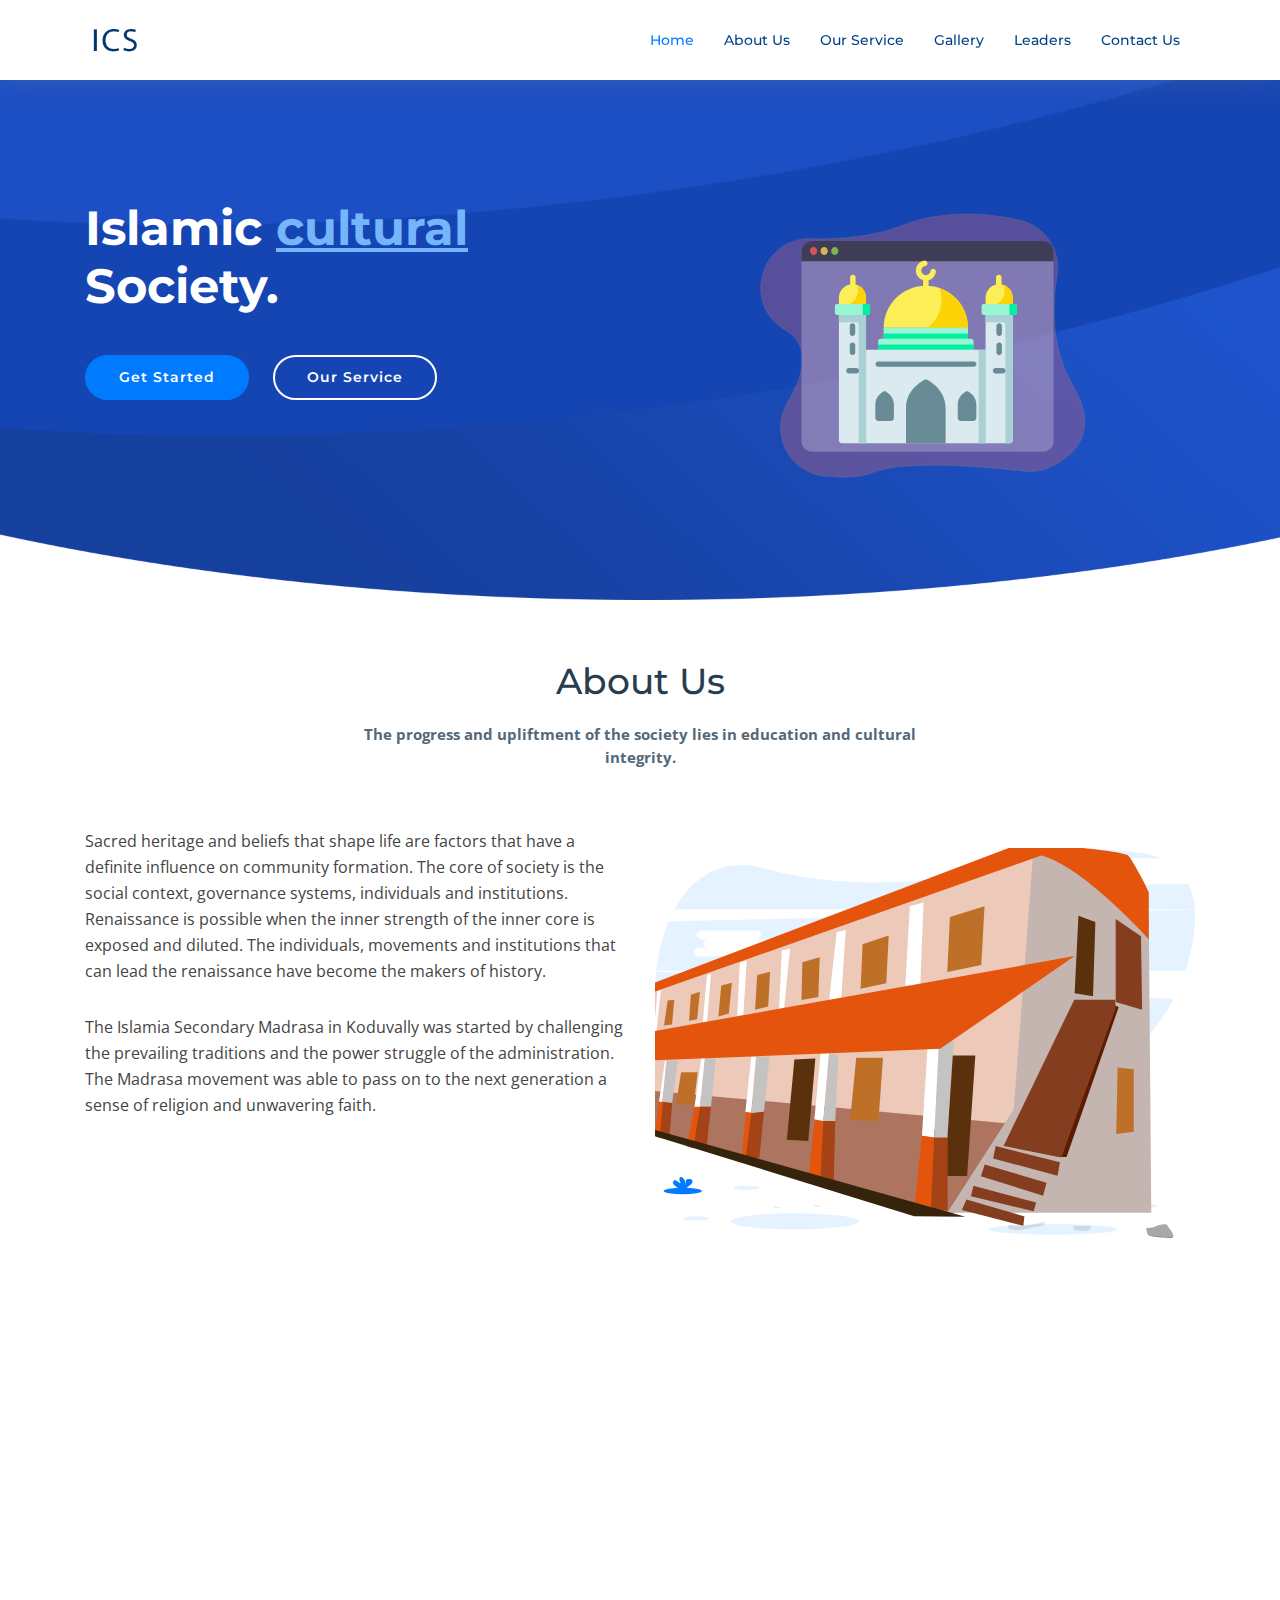
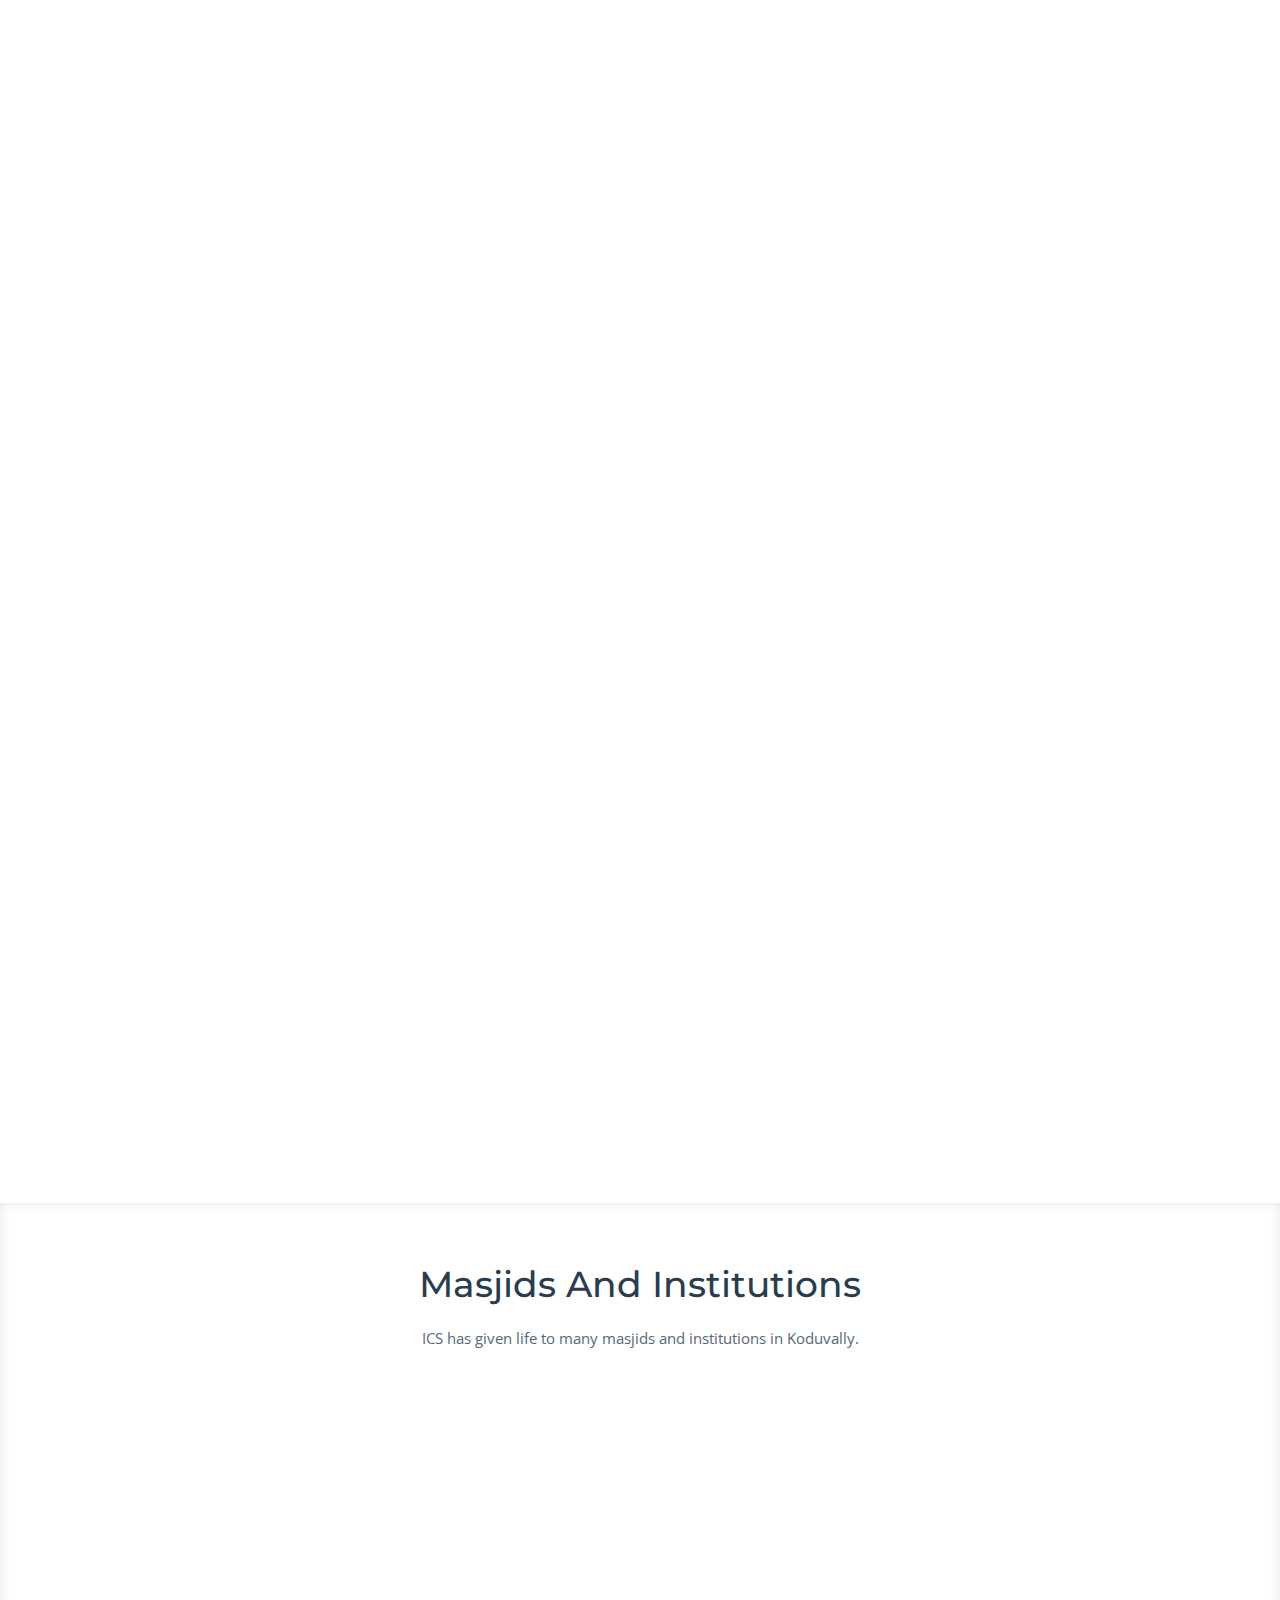
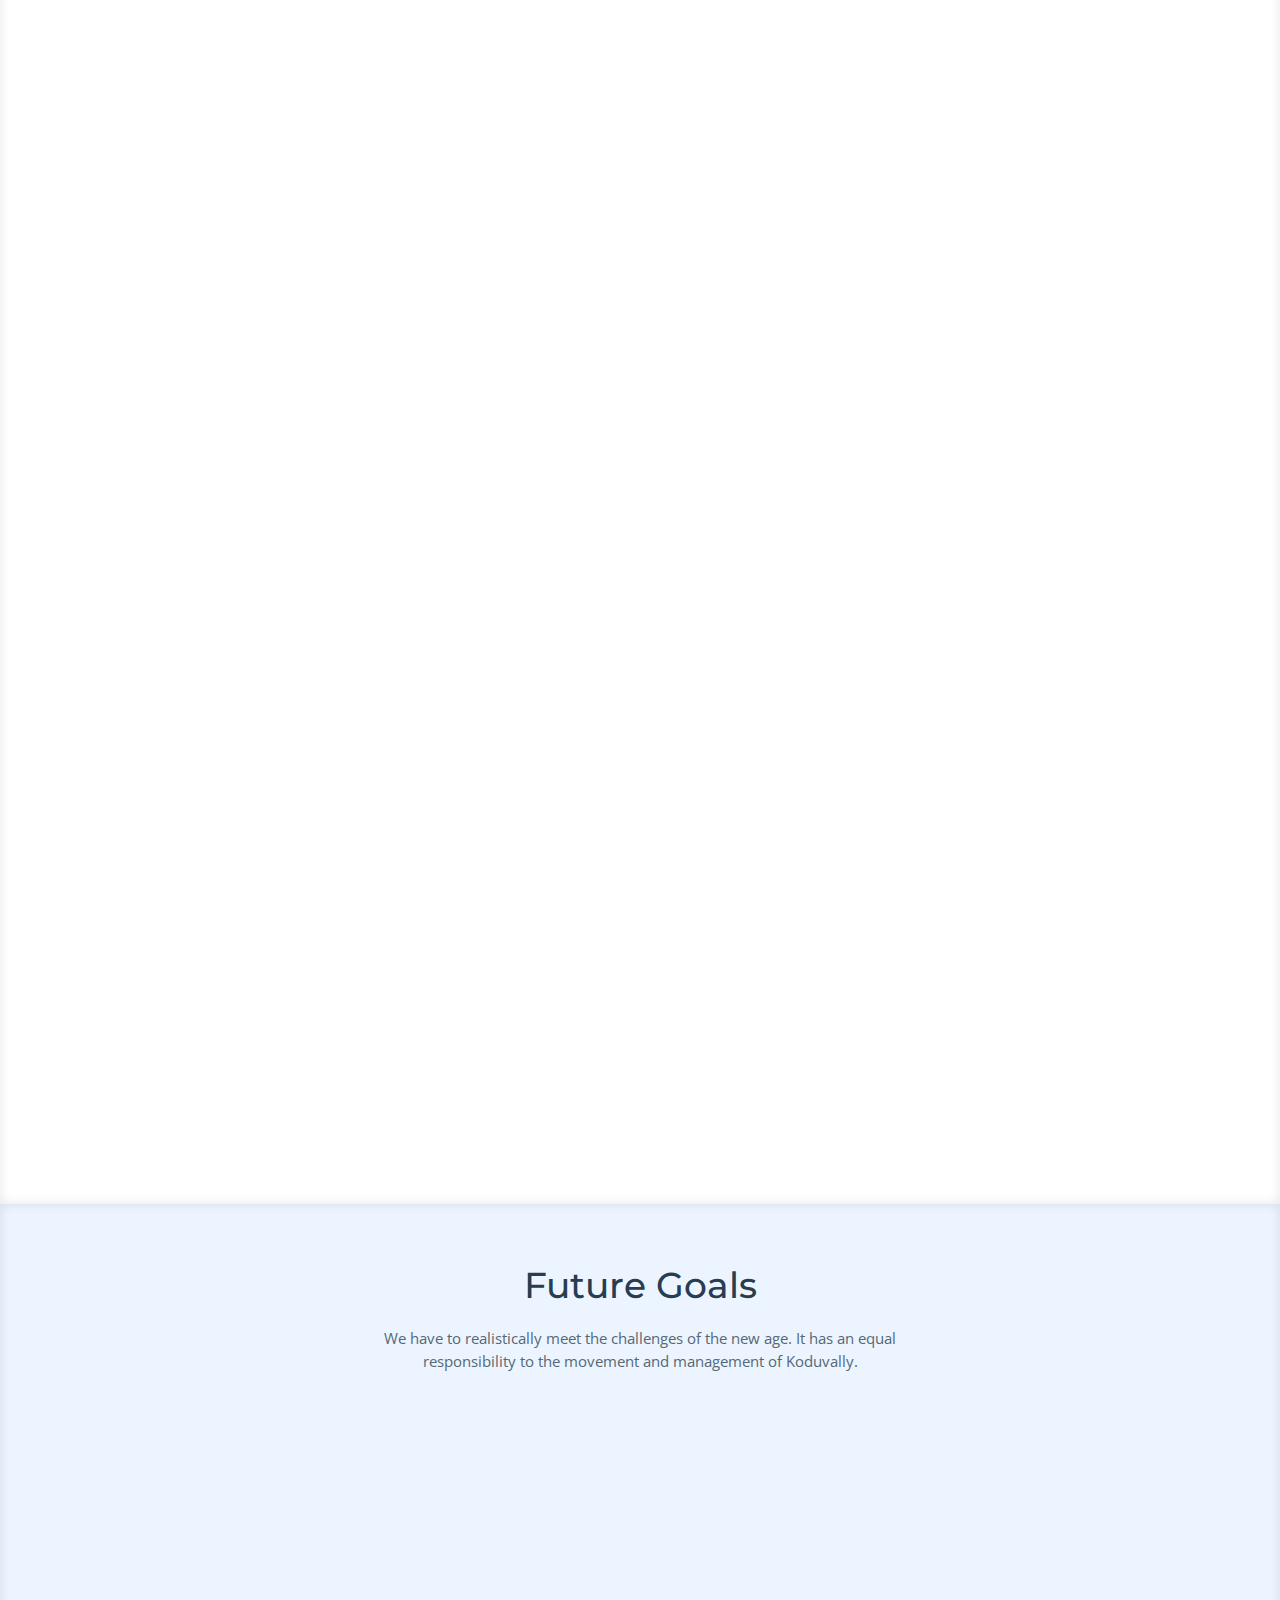
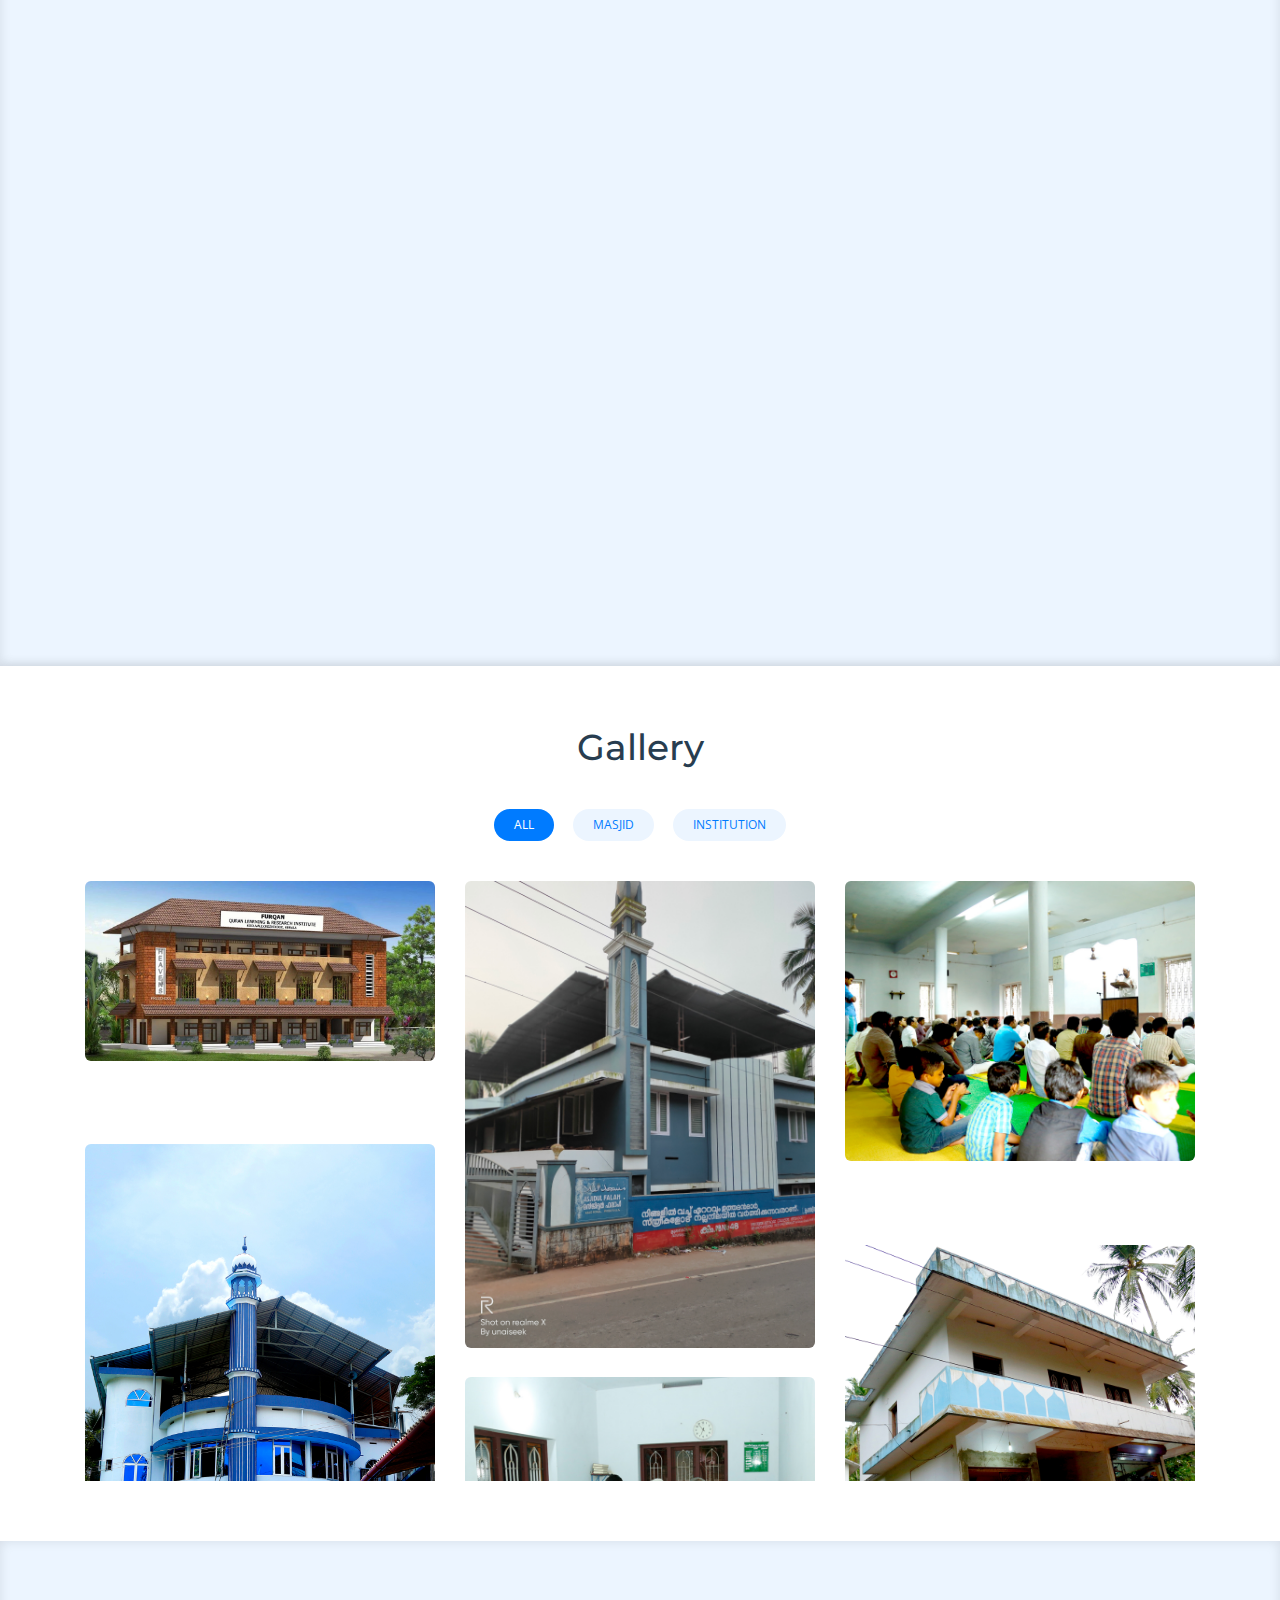
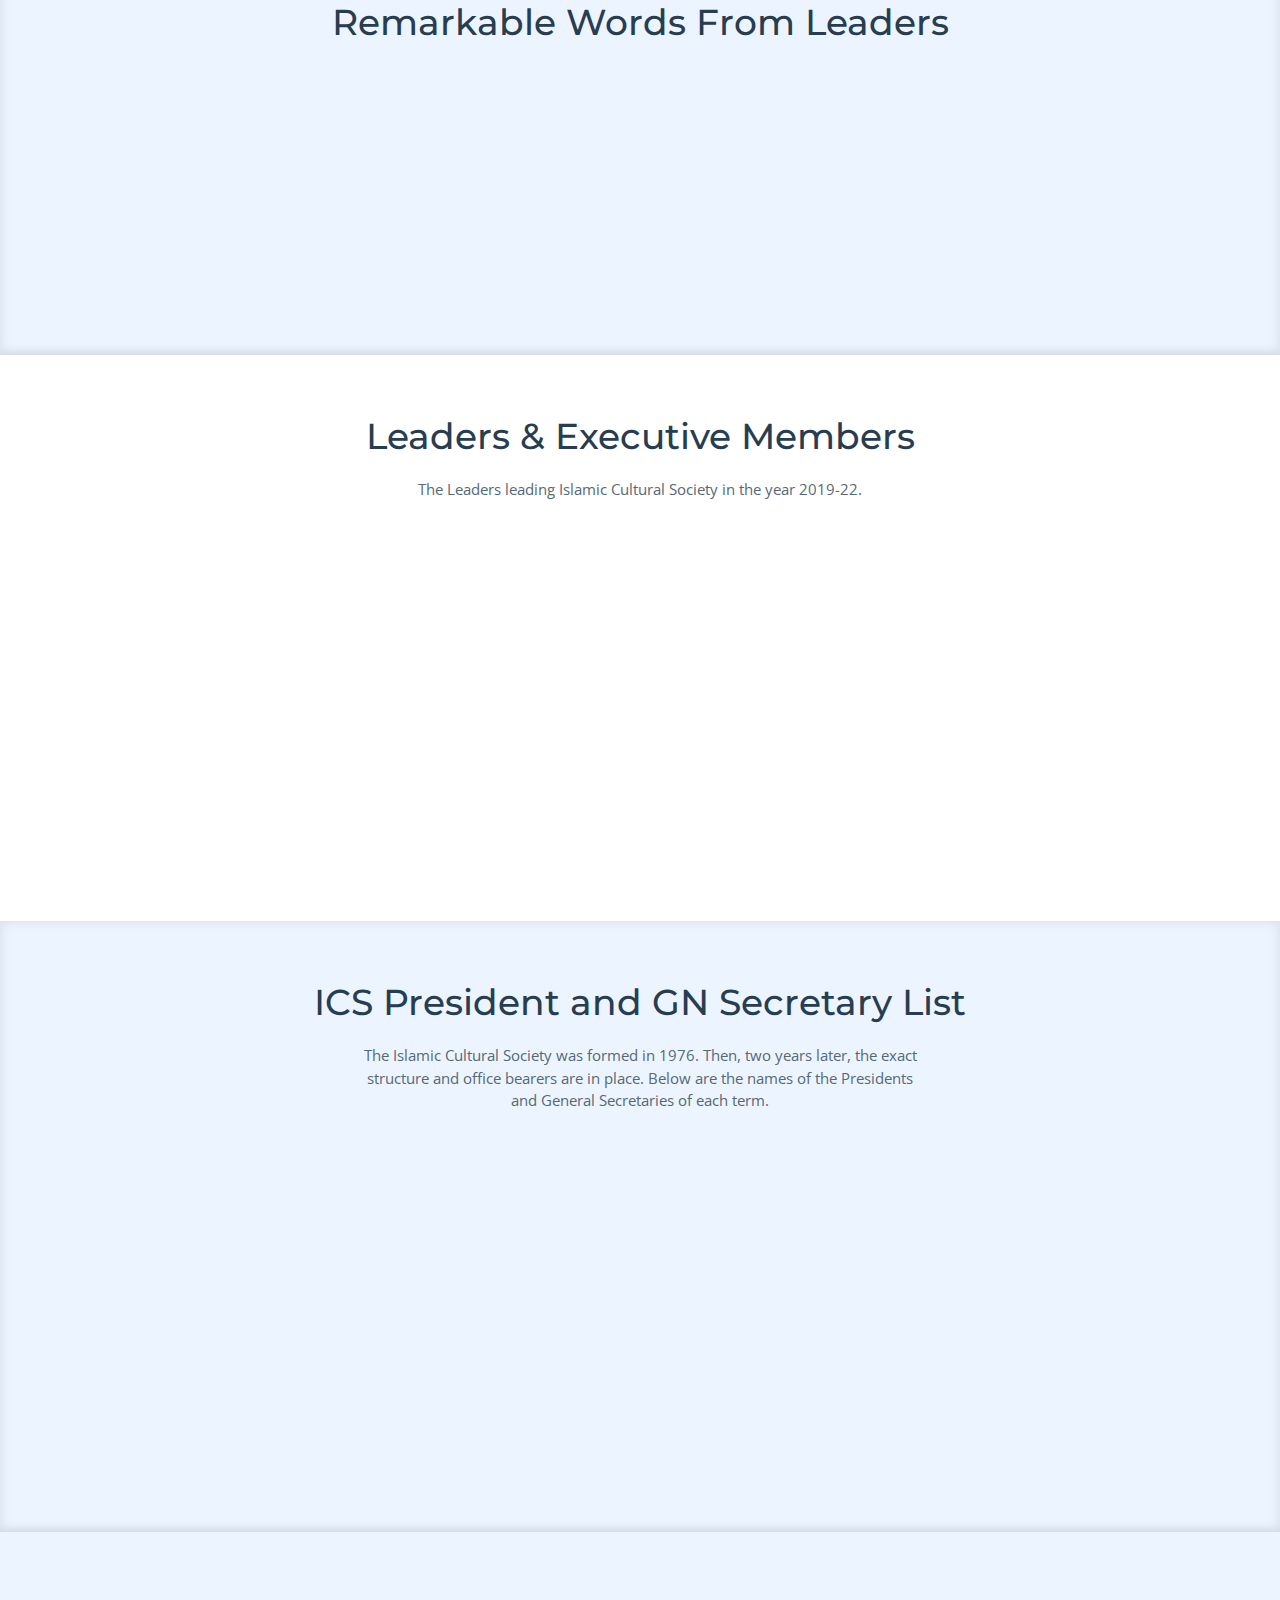
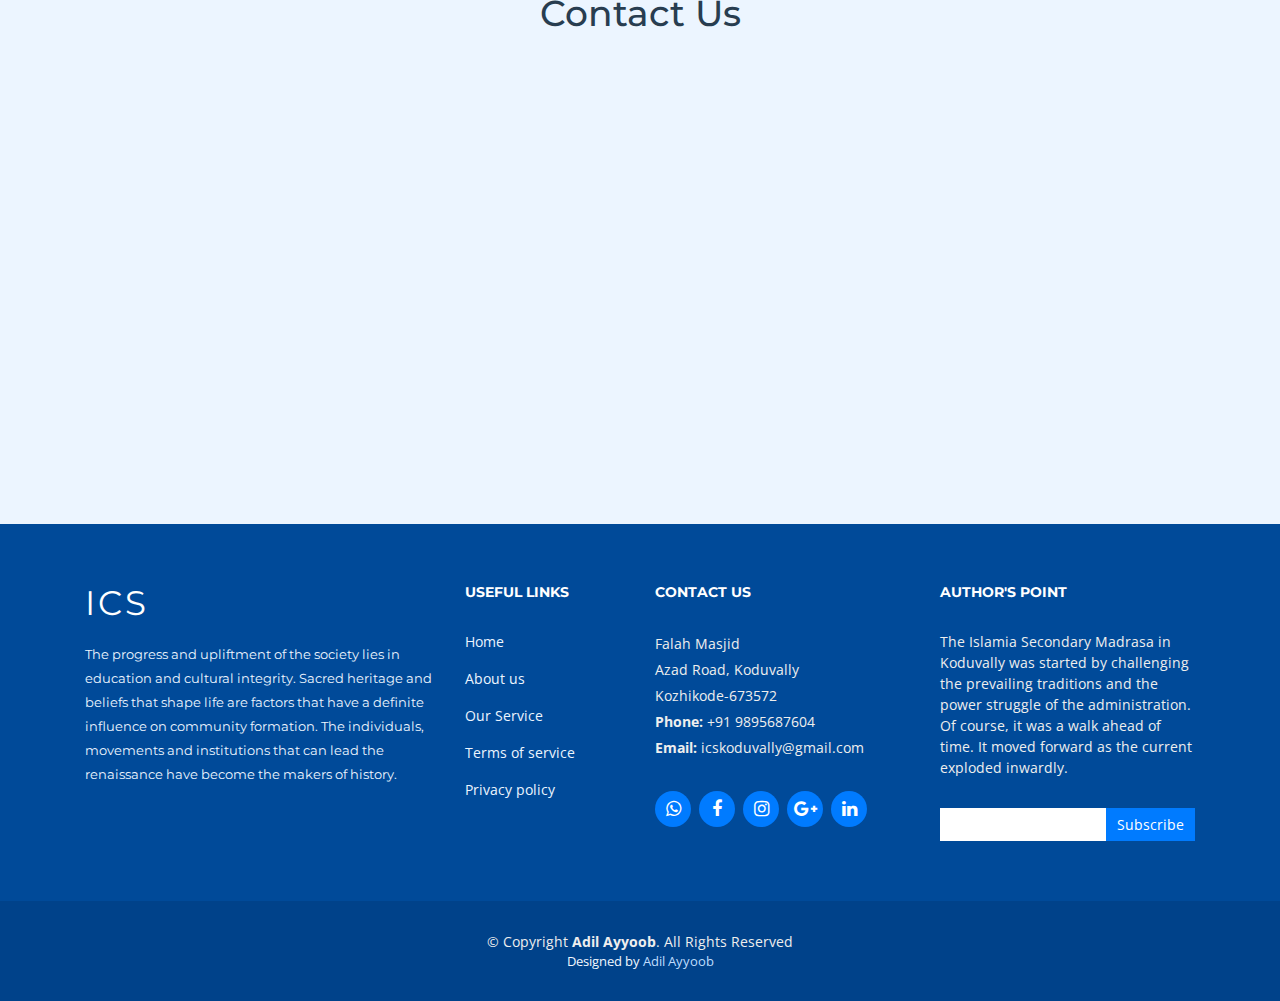
==== commit c213ef70: "new" ====
--- a/index.html
+++ b/index.html
@@ -385,6 +385,9 @@
                              Ashraf<br> 
                              Dil Jawad<br> 
                              Rushda</p>
+            <div id="social-links">
+            	<a href="https://www.facebook.com/groups/659579984131651" class="facebook"><i class="fa fa-facebook"> Madrasa Facebook Link</i></a>
+            </div>
     
            </div>
            <div class="modal-footer">
@@ -675,7 +678,7 @@
             <div class="owl-carousel testimonials-carousel wow fadeInUp">
 
               <div class="testimonial-item">
-                <img src="img/leaders/RC_Moideen.jpg" class="testimonial-img" alt="">
+                <img src="img/leaders/RC_Moideen.JPG" class="testimonial-img" alt="">
                 <h3>R.C Moideen</h3>
                 <h4>EX-President ICS</h4>
                 <p>
@@ -684,7 +687,7 @@
               </div>
     
               <div class="testimonial-item">
-                <img src="img/leaders/VP_Basheer.jpg" class="testimonial-img" alt="">
+                <img src="img/leaders/VP_Basheer.JPG" class="testimonial-img" alt="">
                 <h3>V.P Basheer</h3>
                 <h4>EX-President ICS</h4>
                 <p>
@@ -736,7 +739,7 @@
     <section id="team">
       <div class="container">
         <div class="section-header">
-          <h3>Leaders & Exicutive Members</h3>
+          <h3>Leaders & Executive Members</h3>
           <p>The Leaders leading Islamic Cultural Society in the year 2019-22. </p>
         </div>
          
@@ -835,11 +838,11 @@
           
           <div class="col-lg-3 col-md-6 wow fadeInUp" data-wow-delay="0.2s">
             <div class="member">
-              <img src="img/leaders/VP_Basheer.jpg" class="img-fluid" alt="">
+              <img src="img/leaders/VP_Basheer.JPG" class="img-fluid" alt="">
               <div class="member-info">
                 <div class="member-info-content">
                   <h4>V.P Basheer</h4>
-                  <span>Exicutive Member</span>
+                  <span>Executive Member</span>
                   <div class="social">
                     <a href="https://www.facebook.com/basheer.vp.3511" target="blank"><i class="fa fa-facebook"></i></a>
                   </div>
@@ -854,7 +857,7 @@
               <div class="member-info">
                 <div class="member-info-content">
                   <h4>Anees EK</h4>
-                  <span>Exicutive Member</span>
+                  <span>Executive Member</span>
                   <div class="social">
                     <a href="" target="blank"><i class="fa fa-facebook"></i></a>
                   </div>
@@ -869,7 +872,7 @@
               <div class="member-info">
                 <div class="member-info-content">
                   <h4>Basith EK</h4>
-                  <span>Exicutive Member</span>
+                  <span>Executive Member</span>
                   <div class="social">
                     <a href="https://www.facebook.com/basi.ek.56" target="blank"><i class="fa fa-facebook"></i></a>
                   </div>
@@ -884,7 +887,7 @@
               <div class="member-info">
                 <div class="member-info-content">
                   <h4>Anwar UK</h4>
-                  <span>Exicutive Member</span>
+                  <span>Executive Member</span>
                   <div class="social">
                     <a href="" target="blank"><i class="fa fa-facebook"></i></a>
                   </div>
@@ -899,7 +902,7 @@
               <div class="member-info">
                 <div class="member-info-content">
                   <h4>Abdulkareem C</h4>
-                  <span>Exicutive Member</span>
+                  <span>Executive Member</span>
                   <div class="social">
                     <a href="https://www.facebook.com/abdulkareem.c.96" target="blank"><i class="fa fa-facebook"></i></a>
                   </div>
@@ -914,7 +917,7 @@
               <div class="member-info">
                 <div class="member-info-content">
                   <h4>Iqbal UK</h4>
-                  <span>Exicutive Member</span>
+                  <span>Executive Member</span>
                   <div class="social">
                     <a href="https://www.facebook.com/iqbal.koduvally.9" target="blank"><i class="fa fa-facebook"></i></a>
                   </div>
@@ -929,7 +932,7 @@
               <div class="member-info">
                 <div class="member-info-content">
                   <h4>Ishaq PC</h4>
-                  <span>Exicutive Member</span>
+                  <span>Executive Member</span>
                   <div class="social">
                     <a href="https://www.facebook.com/ishaq.pci" target="blank"><i class="fa fa-facebook"></i></a>
                   </div>
@@ -944,7 +947,7 @@
               <div class="member-info">
                 <div class="member-info-content">
                   <h4>K Latheef</h4>
-                  <span>Exicutive Member</span>
+                  <span>Executive Member</span>
                   <div class="social">
                     <a href="https://www.facebook.com/basi.ek.56" target="blank"><i class="fa fa-facebook"></i></a>
                   </div>
@@ -959,7 +962,7 @@
               <div class="member-info">
                 <div class="member-info-content">
                   <h4>Latheef VV</h4>
-                  <span>Exicutive Member</span>
+                  <span>Executive Member</span>
                   <div class="social">
                     <a href="" target="blank"><i class="fa fa-facebook"></i></a>
                   </div>
@@ -974,7 +977,7 @@
               <div class="member-info">
                 <div class="member-info-content">
                   <h4>Majeed TN</h4>
-                  <span>Exicutive Member</span>
+                  <span>Executive Member</span>
                   <div class="social">
                     <a href="https://www.facebook.com/abdulkareem.c.96" target="blank"><i class="fa fa-facebook"></i></a>
                   </div>
@@ -989,7 +992,7 @@
               <div class="member-info">
                 <div class="member-info-content">
                   <h4>MP Abdurahman</h4>
-                  <span>Exicutive Member</span>
+                  <span>Executive Member</span>
                   <div class="social">
                     <a href="https://www.facebook.com/abdurahiman.mp.142" target="blank"><i class="fa fa-facebook"></i></a>
                   </div>
@@ -1005,7 +1008,7 @@
               <div class="member-info">
                 <div class="member-info-content">
                   <h4>NP Ahmedkunhi</h4>
-                  <span>Exicutive Member</span>
+                  <span>Executive Member</span>
                   <div class="social">
                     <a href="https://www.facebook.com/ishaq.pci" target="blank"><i class="fa fa-facebook"></i></a>
                   </div>
@@ -1020,7 +1023,7 @@
               <div class="member-info">
                 <div class="member-info-content">
                   <h4>Salih KPC</h4>
-                  <span>Exicutive Member</span>
+                  <span>Executive Member</span>
                   <div class="social">
                     <a href="https://www.facebook.com/salih.kpc.3" target="blank"><i class="fa fa-facebook"></i></a>
                   </div>
@@ -1035,7 +1038,7 @@
               <div class="member-info">
                 <div class="member-info-content">
                   <h4>Subair K</h4>
-                  <span>Exicutive Member</span>
+                  <span>Executive Member</span>
                   <div class="social">
                     <a href="" target="blank"><i class="fa fa-facebook"></i></a>
                   </div>
@@ -1050,7 +1053,7 @@
               <div class="member-info">
                 <div class="member-info-content">
                   <h4>VP Najeeb</h4>
-                  <span>Exicutive Member</span>
+                  <span>Executive Member</span>
                   <div class="social">
                     <a href="https://www.facebook.com/abdulkareem.c.96" target="blank"><i class="fa fa-facebook"></i></a>
                   </div>
@@ -1457,7 +1460,7 @@
             <div class="social-links">
               <a href="#" class="twitter"><i class="fa fa-whatsapp"></i></a>
               <a href="#" class="facebook"><i class="fa fa-facebook"></i></a>
-              <a href="#" class="instagram"><i class="fa fa-instagram"></i></a>
+              <a href="https://www.instagram.com/icskoduvally" class="instagram"><i class="fa fa-instagram"></i></a>
               <a href="#" class="google-plus"><i class="fa fa-google-plus"></i></a>
               <a href="#" class="linkedin"><i class="fa fa-linkedin"></i></a>
             </div>
